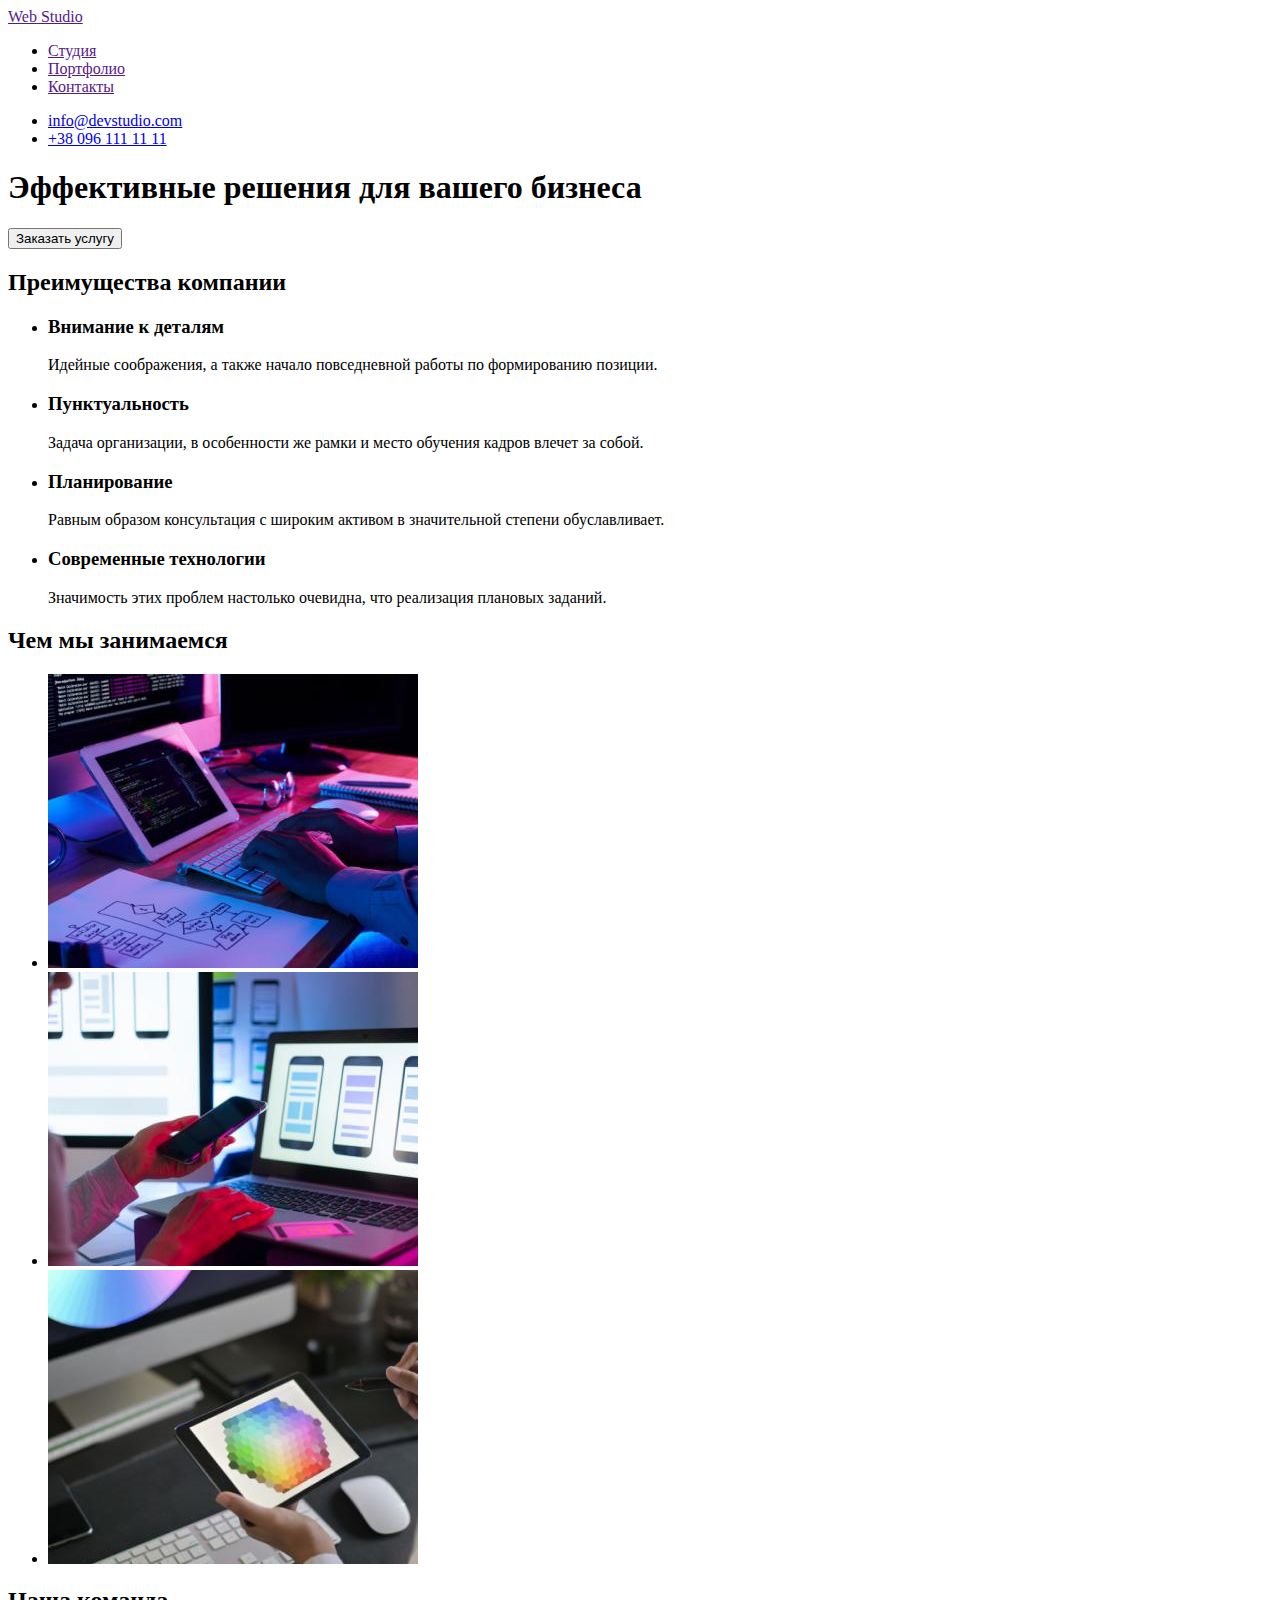
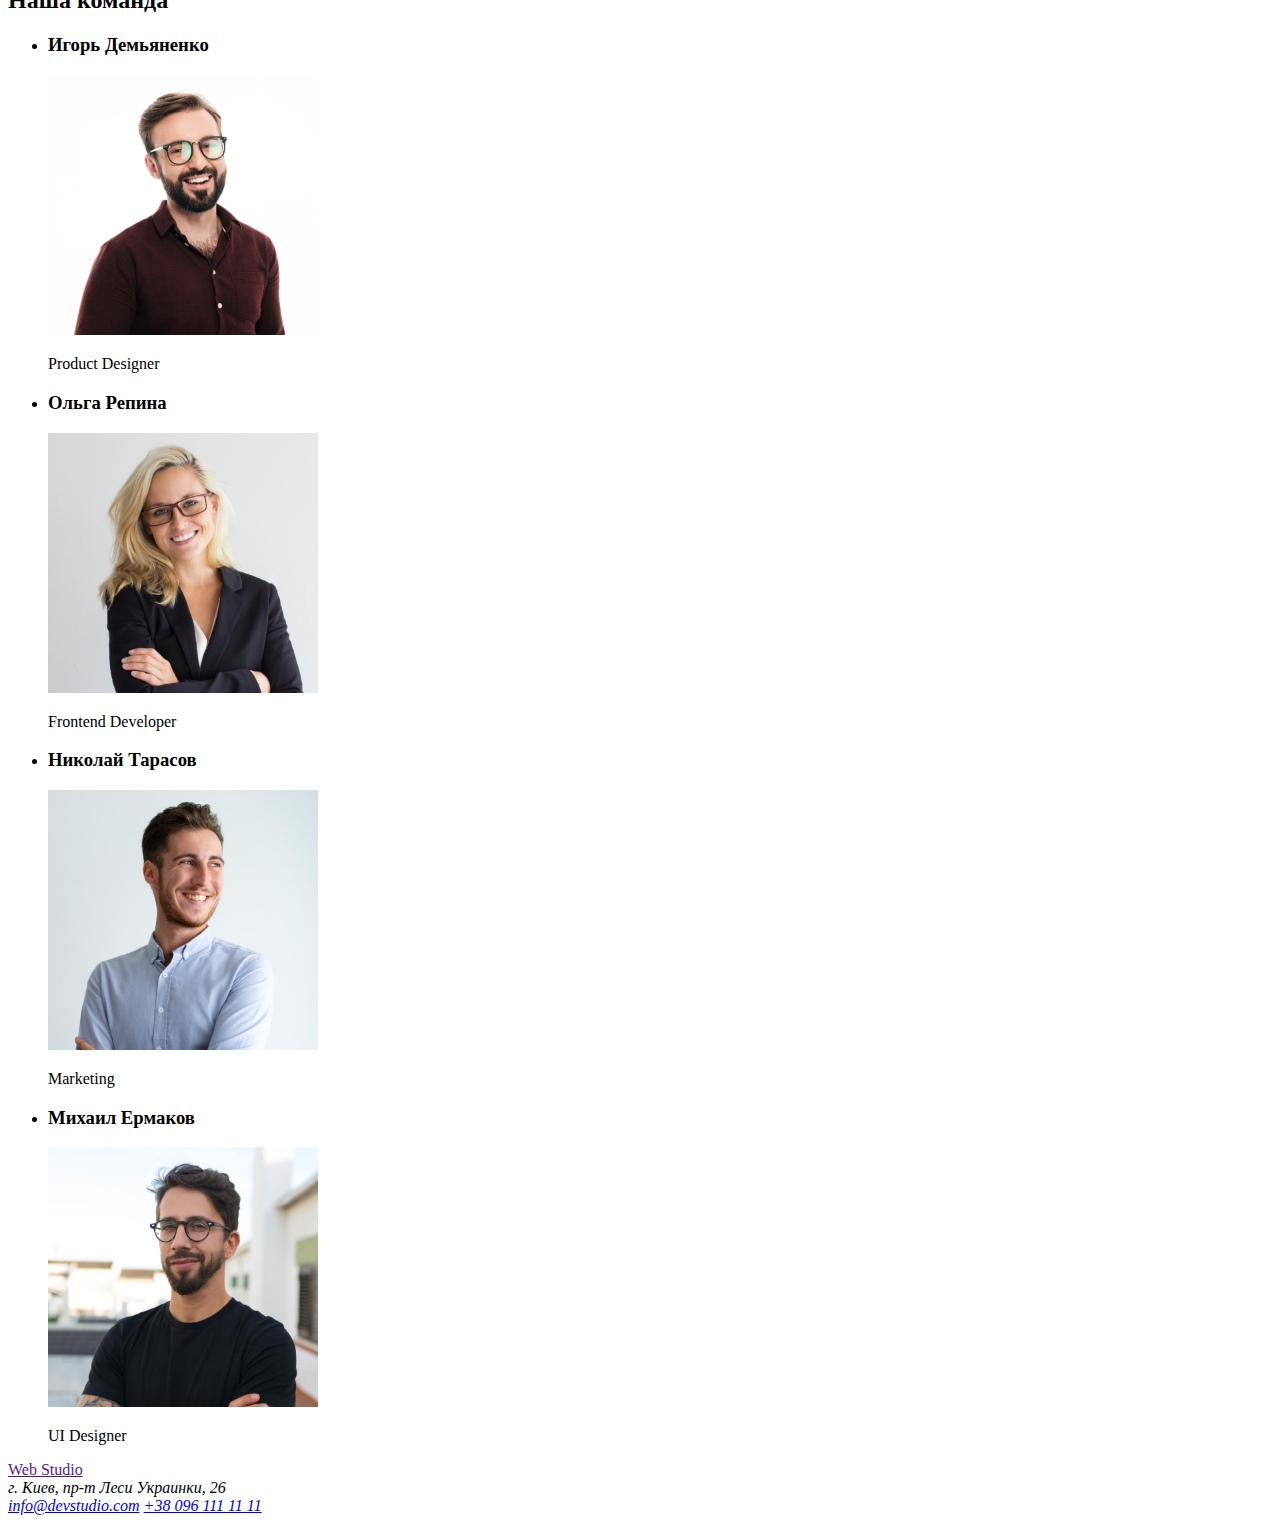
==== index.html @ 6e9f71f1 "copy files" ====
<!DOCTYPE html>
<html lang="ru">
<head>
    <meta charset="UTF-8">
    <meta http-equiv="X-UA-Compatible" content="IE=edge">
    <meta name="viewport" content="width=device-width, initial-scale=1.0">
    <title>goit-markup-hw-01</title>
    
</head>
<body>
    <header>
        <nav>
            <a href="">Web Studio</a>
            
            <ul>
                <li><a href="">Студия</a></li>
                <li><a href="">Портфолио</a></li>
                <li><a href="">Контакты</a></li>
            </ul>
            
        </nav>
        <ul>
            <li><a href="mailto:info@devstudio.com">info@devstudio.com</a></li>
            <li><a href="tel:+380961111111">+38 096 111 11 11</a></li>
        </ul>
    </header>

    <main>
        <section>
            <h1>Эффективные решения для вашего бизнеса</h1>
            <button type="button">Заказать услугу</button>
        </section>
        
        <section>
            <h2>Преимущества компании</h2>
            <ul>
                <li>
                    <h3>Внимание к деталям</h3>
                    <p>Идейные соображения, а также начало повседневной работы по формированию позиции.</p>
                </li>
                <li>
                    <h3>Пунктуальность</h3>
                    <p>Задача организации, в особенности же рамки и место обучения кадров влечет за собой.</p>
                </li>
                <li>
                    <h3>Планирование</h3>
                    <p>Равным образом консультация с широким активом в значительной степени обуславливает.</p>
                </li>
                <li>
                    <h3>Современные технологии</h3>
                    <p>Значимость этих проблем настолько очевидна, что реализация плановых заданий.</p>
                </li>
            </ul>
        </section>
        
        <section>
            <h2>Чем мы занимаемся</h2>

            <ul>
                <li>
                    <a href="">
                        <img src="./images/box1.jpg" alt="картинка1" width="370" height="294">
                    </a>
                </li>
                <li>
                    <a href="">
                        <img src="./images/box2.jpg" alt="картинка2" width="370" height="294">
                    </a>
                </li>
                <li>
                    <a href="">
                        <img src="./images/box3.jpg" alt="картинка3" width="370" height="294">
                    </a>
                </li>
            </ul>
        </section>
        
        <section>
            <h2>Наша команда</h2>
            
            <ul>
                <li>
                    <h3>Игорь Демьяненко</h3>
                    <img src="images/igor.jpg" alt="Игорь Демьяненко" width="270" height="260">
                    <p lang="en">Product Designer</p>
                </li>
                <li>
                    <h3>Ольга Репина</h3>
                    <img src="images/olga.jpg" alt="Ольга Репина" width="270" height="260">
                    <p lang="en">Frontend Developer</p>
                </li>
                <li>
                    <h3>Николай Тарасов</h3>
                    <img src="images/nik.jpg" alt="Николай Тарасов" width="270" height="260">
                    <p lang="en">Marketing</p>
                </li>
                <li>
                    <h3>Михаил Ермаков</h3>
                    <img src="images/mike.jpg" alt="Михаил Ермаков" width="270" height="260">
                    <p lang="en">UI Designer</p>
                </li>
            </ul>
        
        </section>

    </main>

    <footer>
        <a href="">Web Studio</a>
        
        <address>
            г. Киев, пр-т Леси Украинки, 26
        </address>

        <address>
            <a href="mailto:nfo@devstudio.com">info@devstudio.com</a>
            <a href="tel:+380961111111">+38 096 111 11 11</a>
        </address>
    </footer>
</body>
</html>
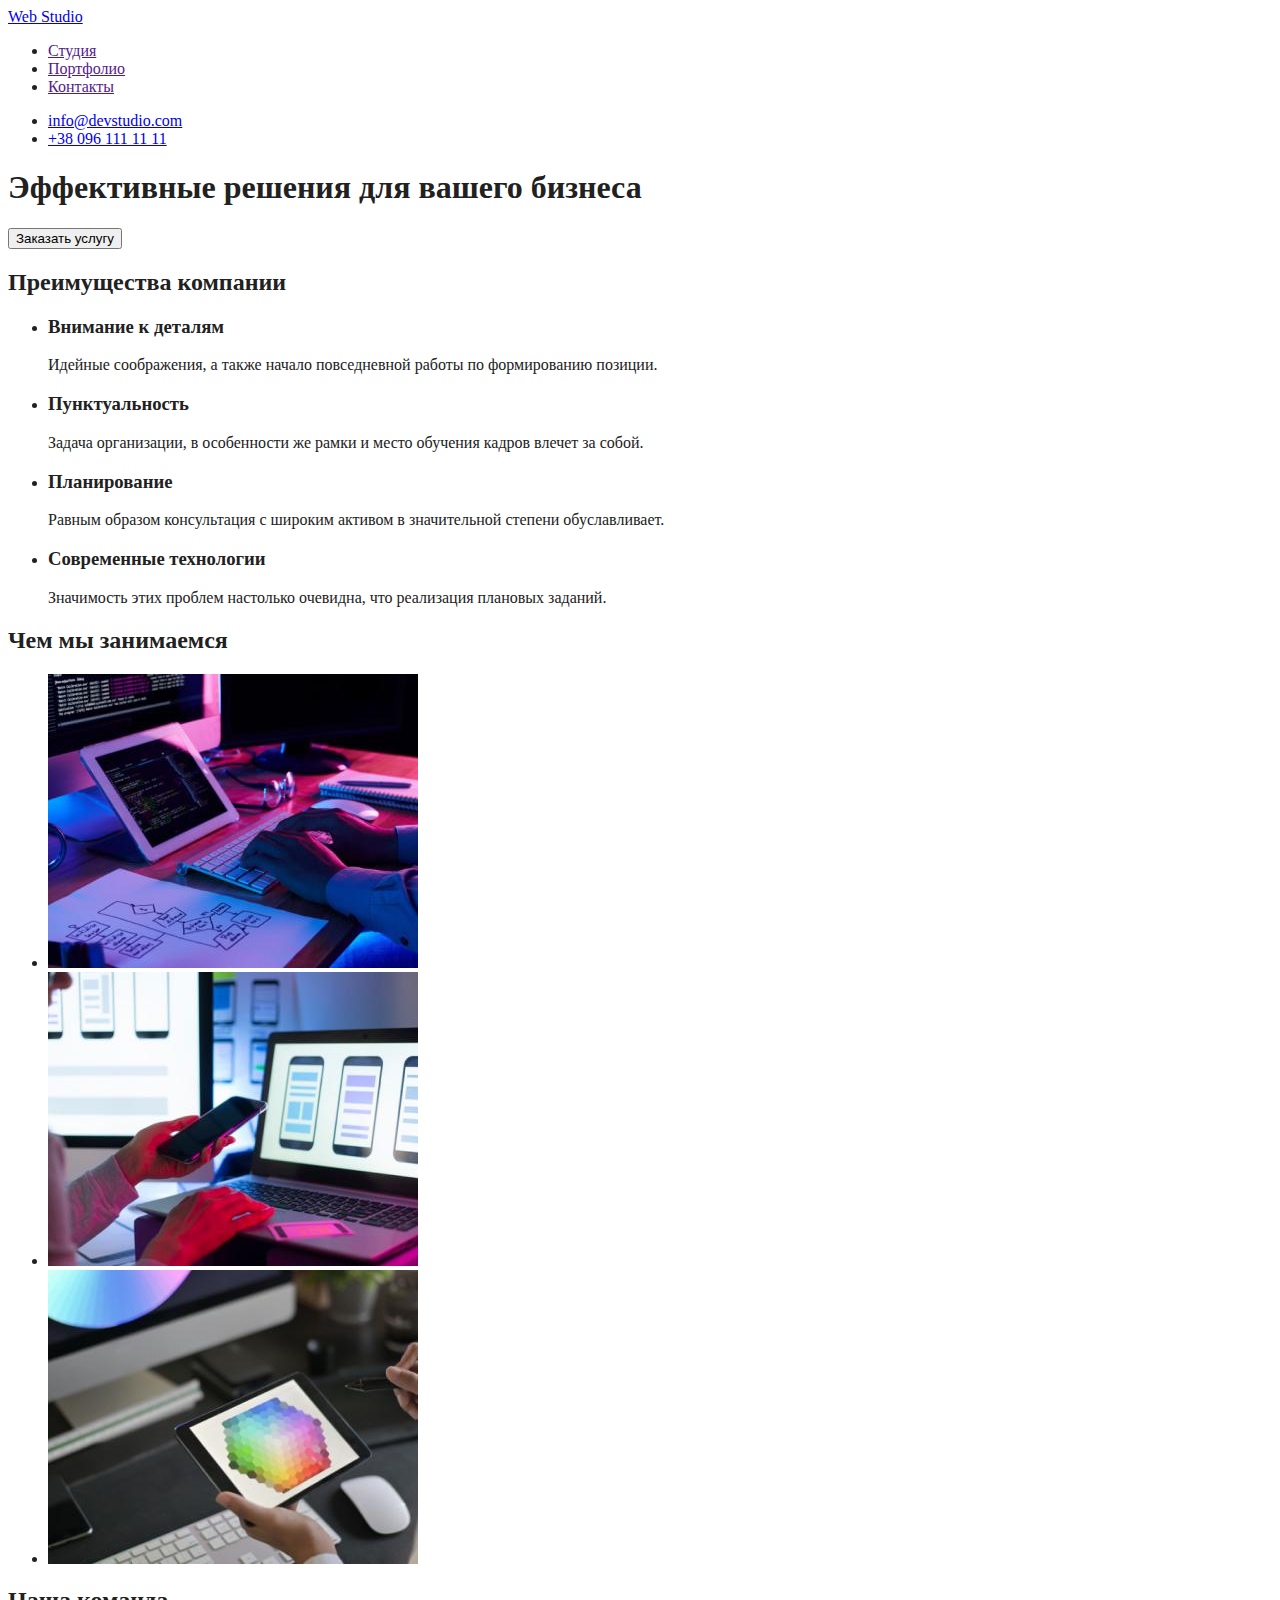
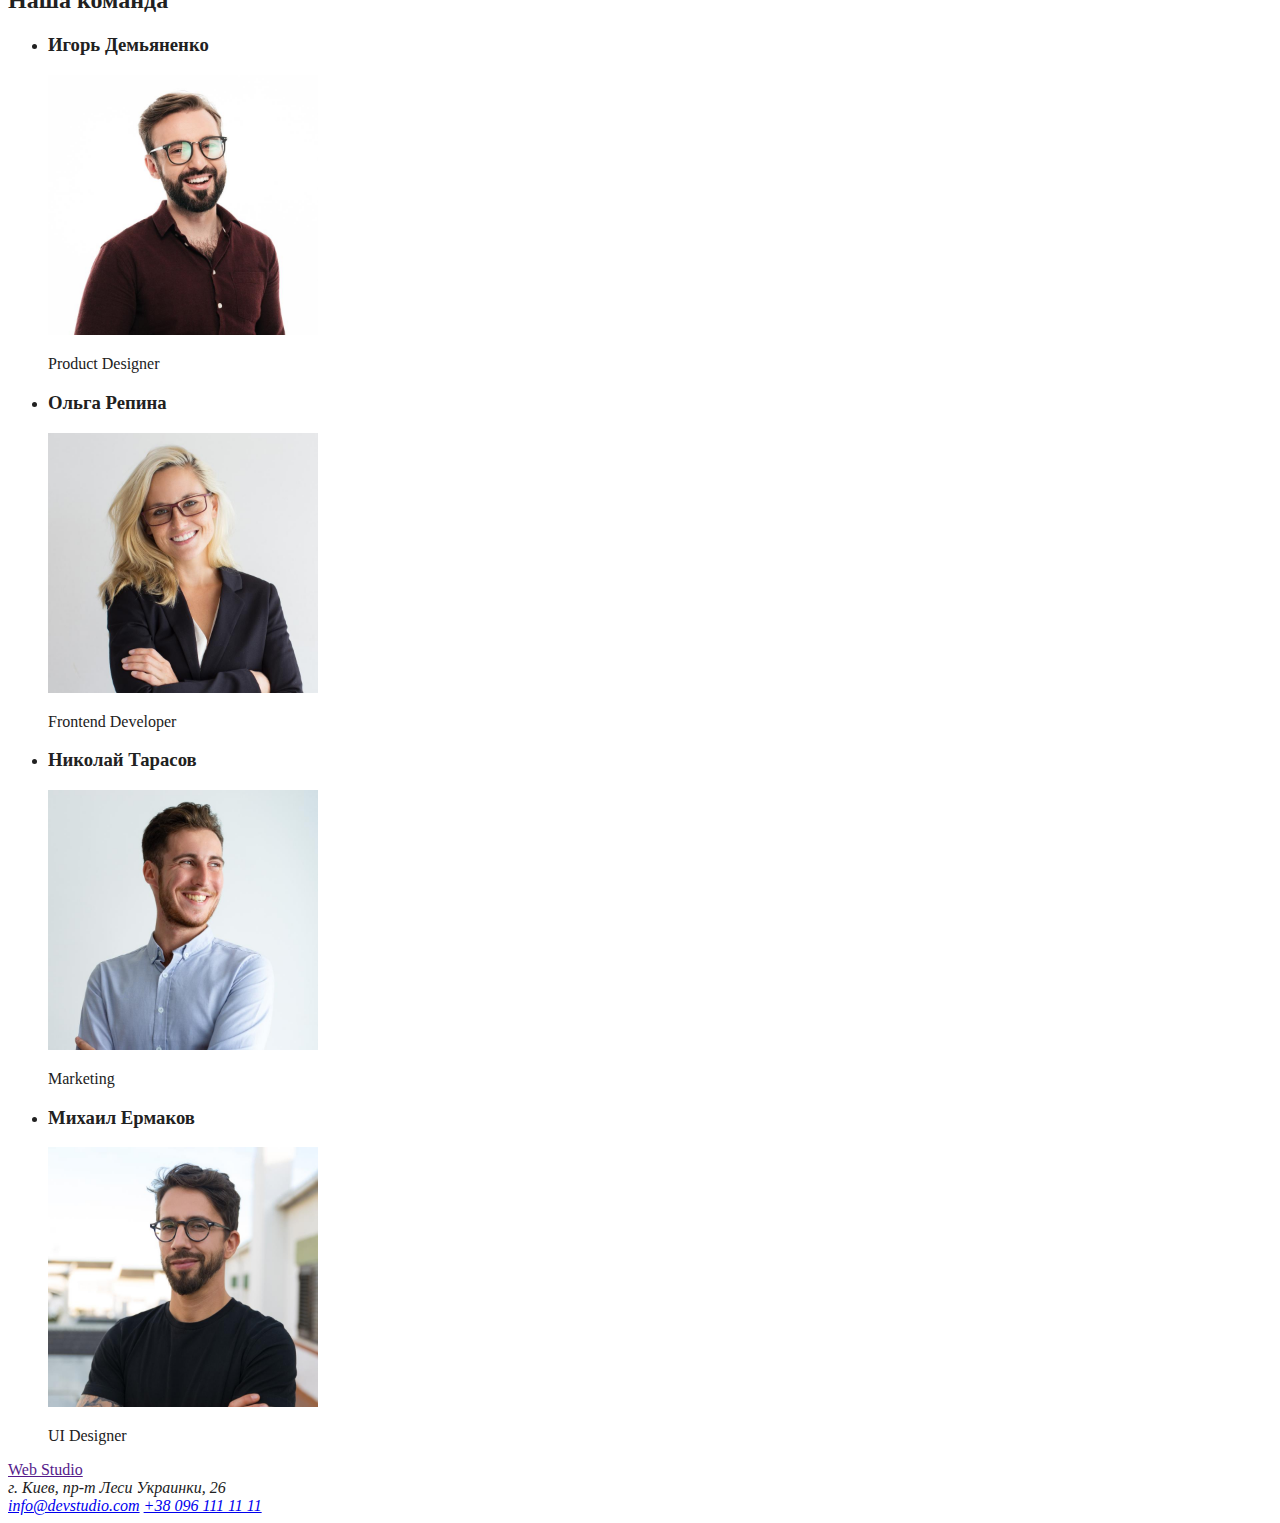
==== commit 252528b9: "1" ====
--- a/index.html
+++ b/index.html
@@ -4,22 +4,23 @@
     <meta charset="UTF-8">
     <meta http-equiv="X-UA-Compatible" content="IE=edge">
     <meta name="viewport" content="width=device-width, initial-scale=1.0">
-    <title>goit-markup-hw-01</title>
+    <title>goit-markup-hw-02</title>
+    <link rel="stylesheet" href="./styles/styles.css">
     
 </head>
 <body>
     <header>
         <nav>
-            <a href="">Web Studio</a>
+            <a href="./index.html" class="logo">Web Studio</a>
             
-            <ul>
+            <ul class="site-nav">
                 <li><a href="">Студия</a></li>
                 <li><a href="">Портфолио</a></li>
                 <li><a href="">Контакты</a></li>
             </ul>
             
         </nav>
-        <ul>
+        <ul class="site-contacts">
             <li><a href="mailto:info@devstudio.com">info@devstudio.com</a></li>
             <li><a href="tel:+380961111111">+38 096 111 11 11</a></li>
         </ul>
@@ -32,29 +33,29 @@
         </section>
         
         <section>
-            <h2>Преимущества компании</h2>
+            <h2 class="post">Преимущества компании</h2>
             <ul>
                 <li>
-                    <h3>Внимание к деталям</h3>
-                    <p>Идейные соображения, а также начало повседневной работы по формированию позиции.</p>
+                    <h3 class="post-title">Внимание к деталям</h3>
+                    <p class="post-text">Идейные соображения, а также начало повседневной работы по формированию позиции.</p>
                 </li>
                 <li>
-                    <h3>Пунктуальность</h3>
+                    <h3 class="post-title">Пунктуальность</h3>
                     <p>Задача организации, в особенности же рамки и место обучения кадров влечет за собой.</p>
                 </li>
                 <li>
-                    <h3>Планирование</h3>
+                    <h3 class="post-title">Планирование</h3>
                     <p>Равным образом консультация с широким активом в значительной степени обуславливает.</p>
                 </li>
                 <li>
-                    <h3>Современные технологии</h3>
+                    <h3 class="post-title">Современные технологии</h3>
                     <p>Значимость этих проблем настолько очевидна, что реализация плановых заданий.</p>
                 </li>
             </ul>
         </section>
         
         <section>
-            <h2>Чем мы занимаемся</h2>
+            <h2 class="post">Чем мы занимаемся</h2>
 
             <ul>
                 <li>
@@ -76,28 +77,28 @@
         </section>
         
         <section>
-            <h2>Наша команда</h2>
+            <h2 class="post">Наша команда</h2>
             
             <ul>
                 <li>
-                    <h3>Игорь Демьяненко</h3>
+                    <h3 class="post-title">Игорь Демьяненко</h3>
                     <img src="images/igor.jpg" alt="Игорь Демьяненко" width="270" height="260">
-                    <p lang="en">Product Designer</p>
+                    <p class="post-text" lang="en">Product Designer</p>
                 </li>
                 <li>
-                    <h3>Ольга Репина</h3>
+                    <h3 class="post-title">Ольга Репина</h3>
                     <img src="images/olga.jpg" alt="Ольга Репина" width="270" height="260">
-                    <p lang="en">Frontend Developer</p>
+                    <p class="post-text" lang="en">Frontend Developer</p>
                 </li>
                 <li>
-                    <h3>Николай Тарасов</h3>
+                    <h3 class="post-title">Николай Тарасов</h3>
                     <img src="images/nik.jpg" alt="Николай Тарасов" width="270" height="260">
-                    <p lang="en">Marketing</p>
+                    <p class="post-text" lang="en">Marketing</p>
                 </li>
                 <li>
-                    <h3>Михаил Ермаков</h3>
+                    <h3 class="post-title">Михаил Ермаков</h3>
                     <img src="images/mike.jpg" alt="Михаил Ермаков" width="270" height="260">
-                    <p lang="en">UI Designer</p>
+                    <p class="post-text" lang="en">UI Designer</p>
                 </li>
             </ul>
         
--- a/styles/styles.css
+++ b/styles/styles.css
@@ -0,0 +1,22 @@
+body {
+  background-color: #ffffff;
+  color: #212121;
+}
+
+.ul {
+  list-style: none;
+}
+
+/* синий цвет #2196F3 */
+
+/* основной черный цвет #212121 */
+
+/* вторичный серый цвет #757575 */
+
+/* белый цвет #FFFFFF */
+
+/* фон белый  #FFFFFF */
+
+/* белый фон вторичный #F5F4FA */
+
+/* фон черный #2F303A */
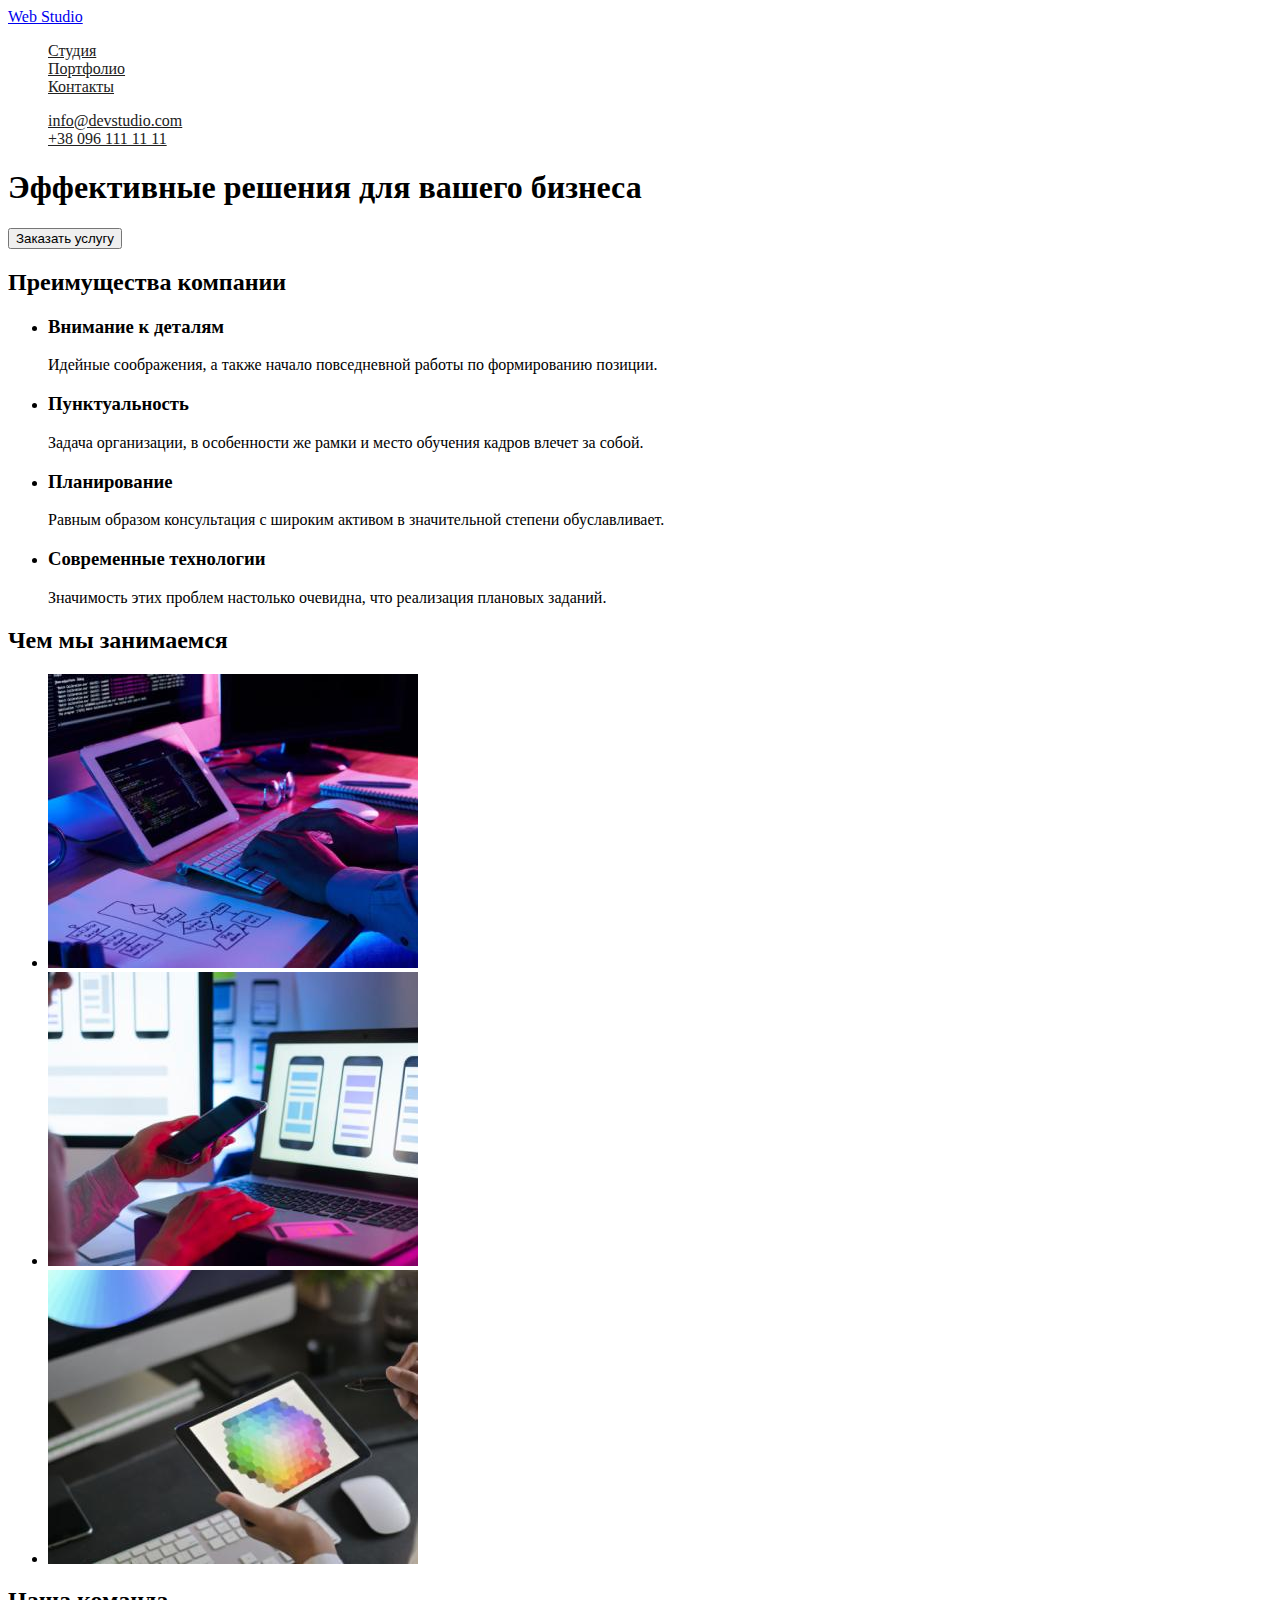
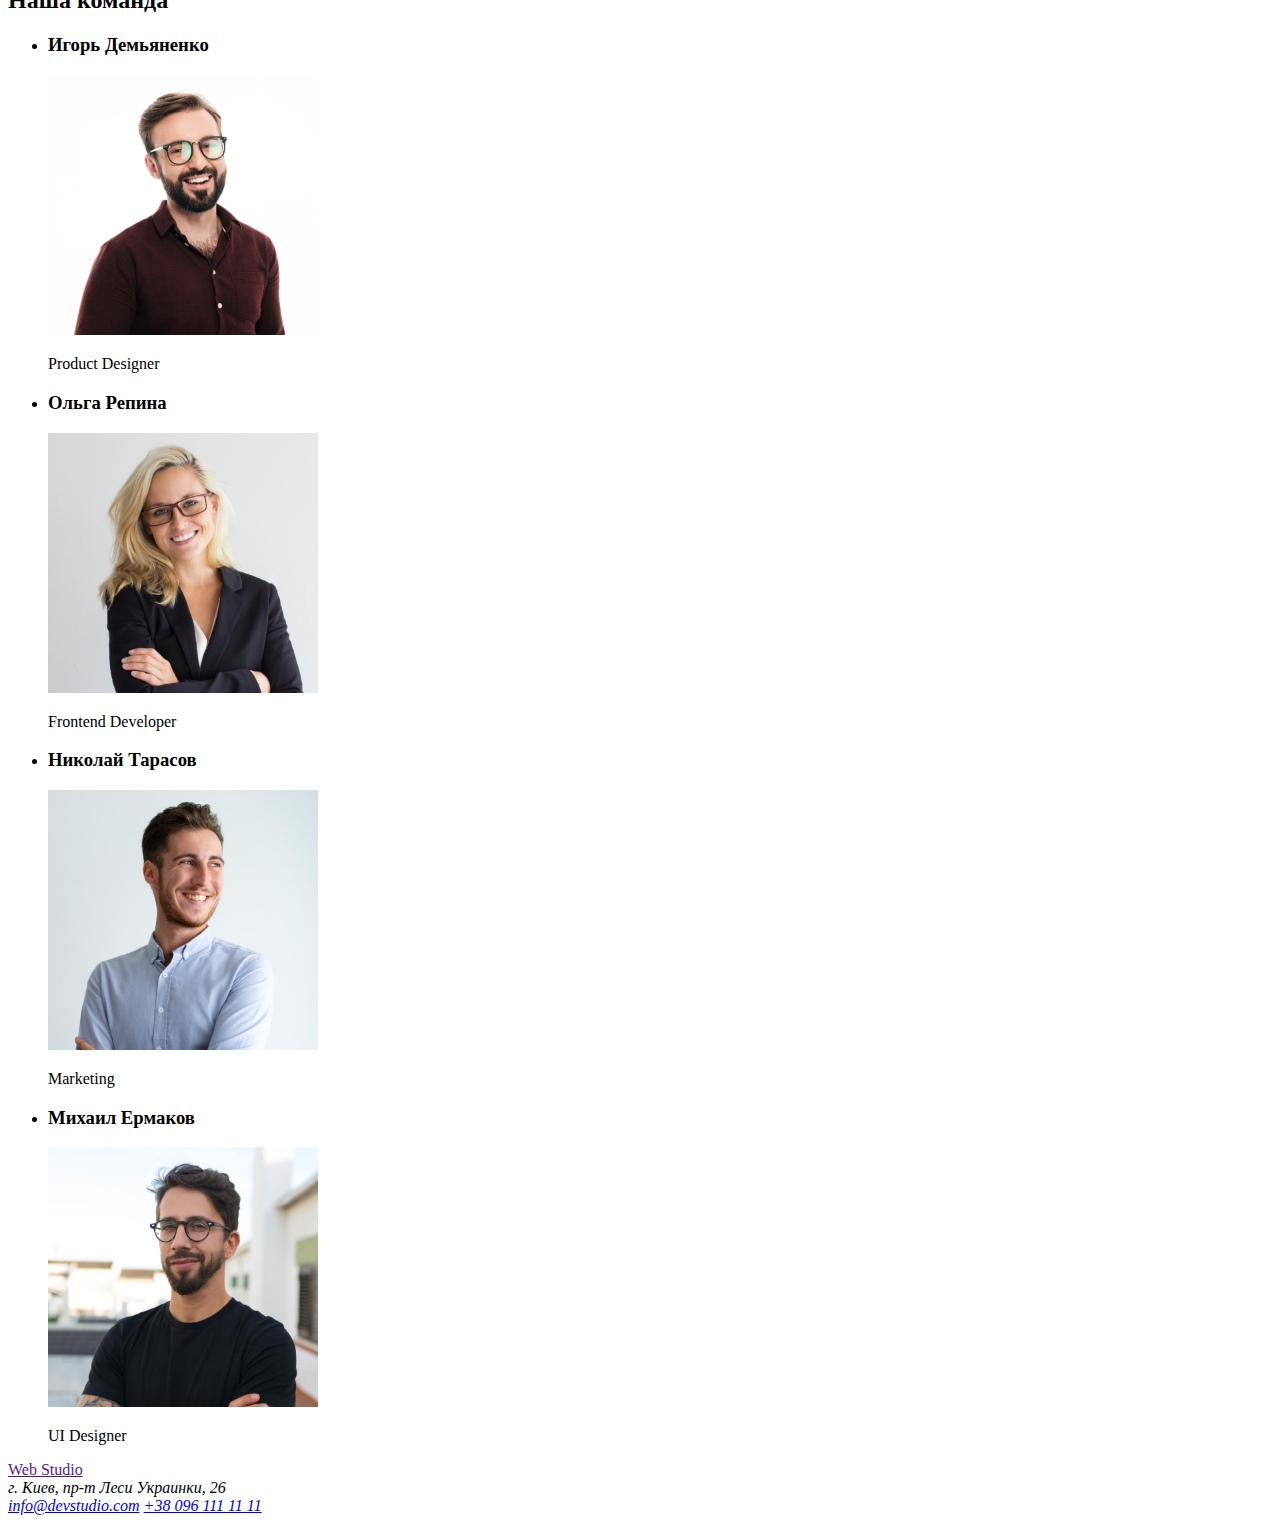
==== commit 7b6bf48f: "add classes h2" ====
--- a/index.html
+++ b/index.html
@@ -13,49 +13,49 @@
         <nav>
             <a href="./index.html" class="logo">Web Studio</a>
             
-            <ul class="site-nav">
-                <li><a href="">Студия</a></li>
-                <li><a href="">Портфолио</a></li>
-                <li><a href="">Контакты</a></li>
+            <ul class="site-nav list">
+                <li><a href="" class="link">Студия</a></li>
+                <li><a href="" class="link">Портфолио</a></li>
+                <li><a href="" class="link">Контакты</a></li>
             </ul>
             
         </nav>
-        <ul class="site-contacts">
-            <li><a href="mailto:info@devstudio.com">info@devstudio.com</a></li>
-            <li><a href="tel:+380961111111">+38 096 111 11 11</a></li>
+        <ul class="site-contacts list">
+            <li><a href="mailto:info@devstudio.com" class="link">info@devstudio.com</a></li>
+            <li><a href="tel:+380961111111" class="link">+38 096 111 11 11</a></li>
         </ul>
     </header>
 
     <main>
-        <section>
-            <h1>Эффективные решения для вашего бизнеса</h1>
+        <section class="hero">
+            <h1 class="hero-title">Эффективные решения для вашего бизнеса</h1>
             <button type="button">Заказать услугу</button>
         </section>
         
-        <section>
-            <h2 class="post">Преимущества компании</h2>
+        <section class="section">
+            <h2 class="section-post">Преимущества компании</h2>
             <ul>
                 <li>
-                    <h3 class="post-title">Внимание к деталям</h3>
-                    <p class="post-text">Идейные соображения, а также начало повседневной работы по формированию позиции.</p>
+                    <h3 class="section-title">Внимание к деталям</h3>
+                    <p class="section-text">Идейные соображения, а также начало повседневной работы по формированию позиции.</p>
                 </li>
                 <li>
-                    <h3 class="post-title">Пунктуальность</h3>
-                    <p>Задача организации, в особенности же рамки и место обучения кадров влечет за собой.</p>
+                    <h3 class="section-title">Пунктуальность</h3>
+                    <p class="section-text">Задача организации, в особенности же рамки и место обучения кадров влечет за собой.</p>
                 </li>
                 <li>
-                    <h3 class="post-title">Планирование</h3>
-                    <p>Равным образом консультация с широким активом в значительной степени обуславливает.</p>
+                    <h3 class="section-title">Планирование</h3>
+                    <p class="section-text">Равным образом консультация с широким активом в значительной степени обуславливает.</p>
                 </li>
                 <li>
-                    <h3 class="post-title">Современные технологии</h3>
-                    <p>Значимость этих проблем настолько очевидна, что реализация плановых заданий.</p>
+                    <h3 class="section-title">Современные технологии</h3>
+                    <p class="section-text">Значимость этих проблем настолько очевидна, что реализация плановых заданий.</p>
                 </li>
             </ul>
         </section>
         
         <section>
-            <h2 class="post">Чем мы занимаемся</h2>
+            <h2 class="section-post">Чем мы занимаемся</h2>
 
             <ul>
                 <li>
@@ -77,28 +77,28 @@
         </section>
         
         <section>
-            <h2 class="post">Наша команда</h2>
+            <h2 class="section-post">Наша команда</h2>
             
             <ul>
                 <li>
-                    <h3 class="post-title">Игорь Демьяненко</h3>
+                    <h3 class="team-title">Игорь Демьяненко</h3>
                     <img src="images/igor.jpg" alt="Игорь Демьяненко" width="270" height="260">
-                    <p class="post-text" lang="en">Product Designer</p>
+                    <p class="team-text" lang="en">Product Designer</p>
                 </li>
                 <li>
-                    <h3 class="post-title">Ольга Репина</h3>
+                    <h3 class="team-title">Ольга Репина</h3>
                     <img src="images/olga.jpg" alt="Ольга Репина" width="270" height="260">
-                    <p class="post-text" lang="en">Frontend Developer</p>
+                    <p class="team-text" lang="en">Frontend Developer</p>
                 </li>
                 <li>
-                    <h3 class="post-title">Николай Тарасов</h3>
+                    <h3 class="team-title">Николай Тарасов</h3>
                     <img src="images/nik.jpg" alt="Николай Тарасов" width="270" height="260">
-                    <p class="post-text" lang="en">Marketing</p>
+                    <p class="team-text" lang="en">Marketing</p>
                 </li>
                 <li>
-                    <h3 class="post-title">Михаил Ермаков</h3>
+                    <h3 class="team-title">Михаил Ермаков</h3>
                     <img src="images/mike.jpg" alt="Михаил Ермаков" width="270" height="260">
-                    <p class="post-text" lang="en">UI Designer</p>
+                    <p class="team-text" lang="en">UI Designer</p>
                 </li>
             </ul>
         
--- a/styles/styles.css
+++ b/styles/styles.css
@@ -1,11 +1,38 @@
-body {
-  background-color: #ffffff;
+
+
+.list {
+  list-style: none;
+}
+
+.logo:hover {
+  color: #2196f3;
+}
+
+/* site nav */
+.site-nav .link {
   color: #212121;
 }
 
-.ul {
-  list-style: none;
+.site-nav .link:hover,
+.site-nav .link:focus {
+  color: #2196f3;
 }
+
+/* site contacts */
+.site-contacts .link {
+  color: #212121;
+
+.site-contacts:hover {
+  color: #2196f3;
+}
+
+/* секции */
+
+.section-post {
+  color: #E5E5E5;
+}
+
+
 
 /* синий цвет #2196F3 */
 
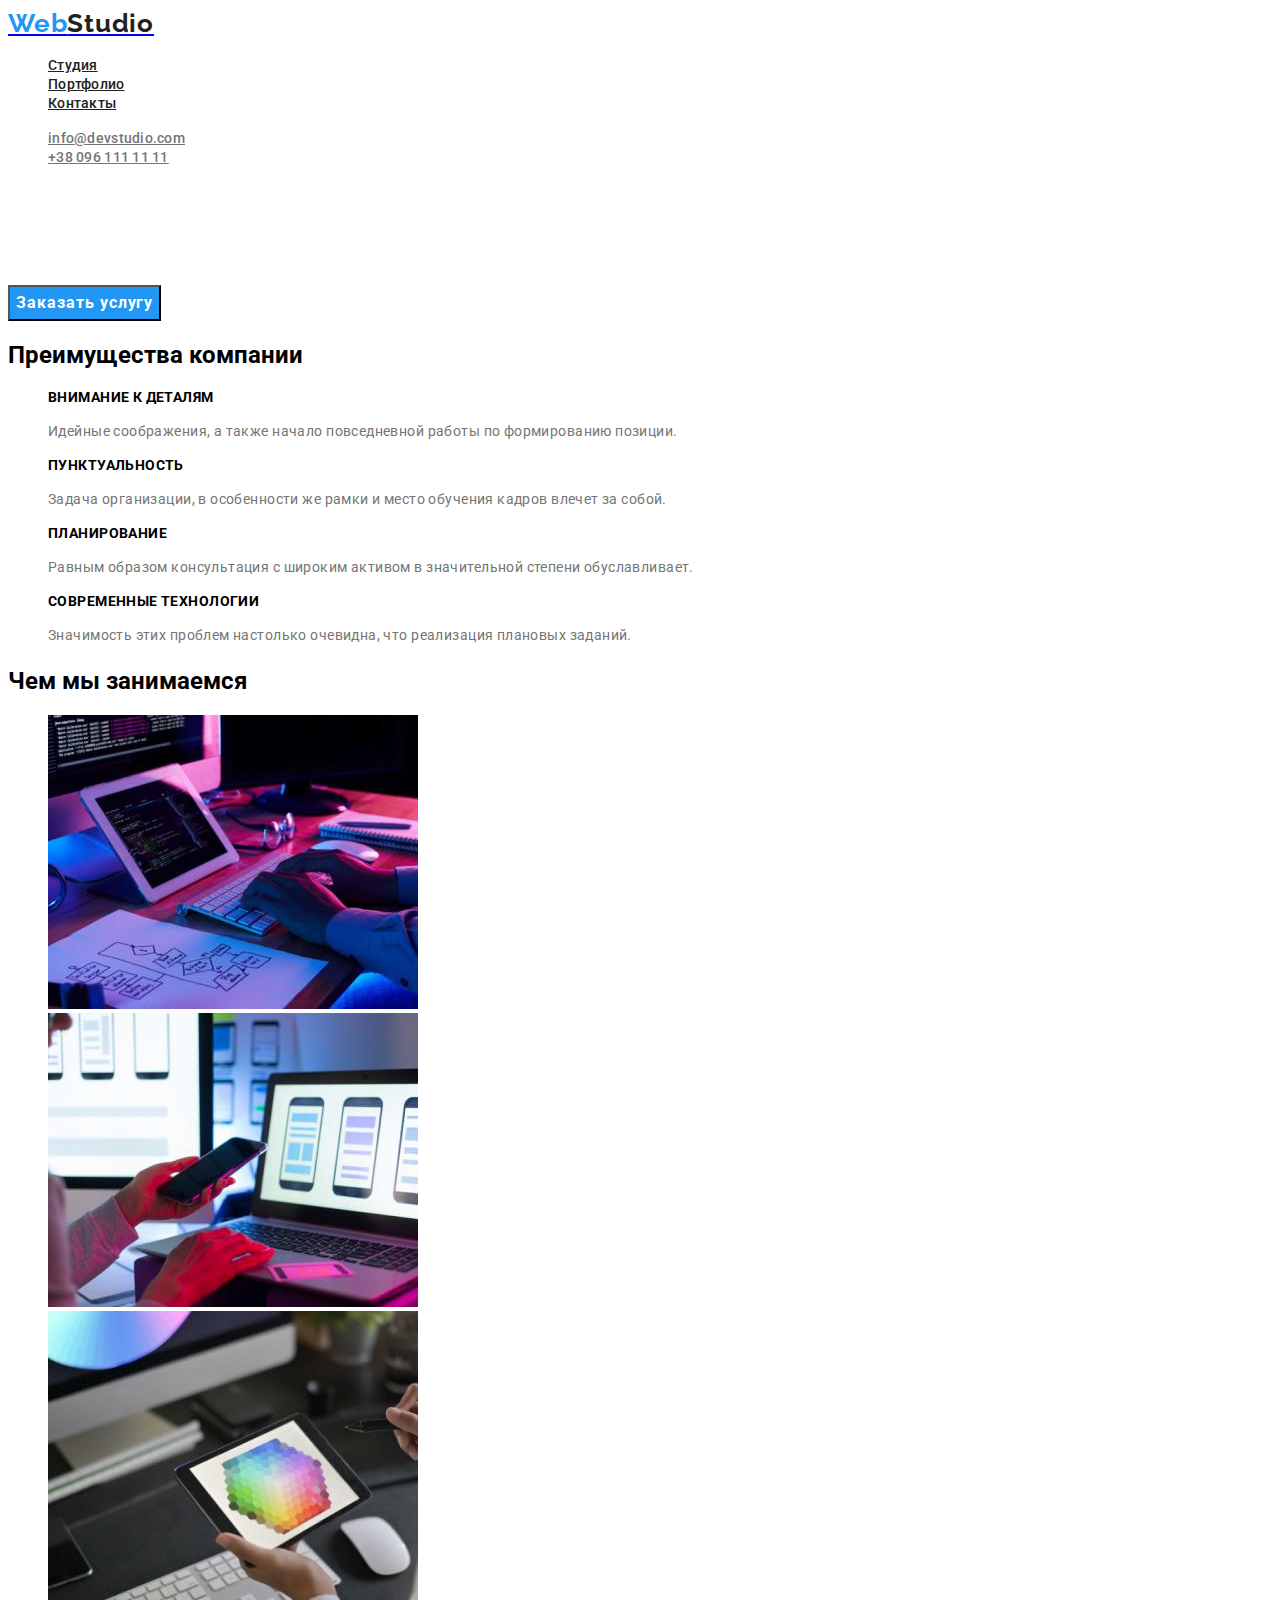
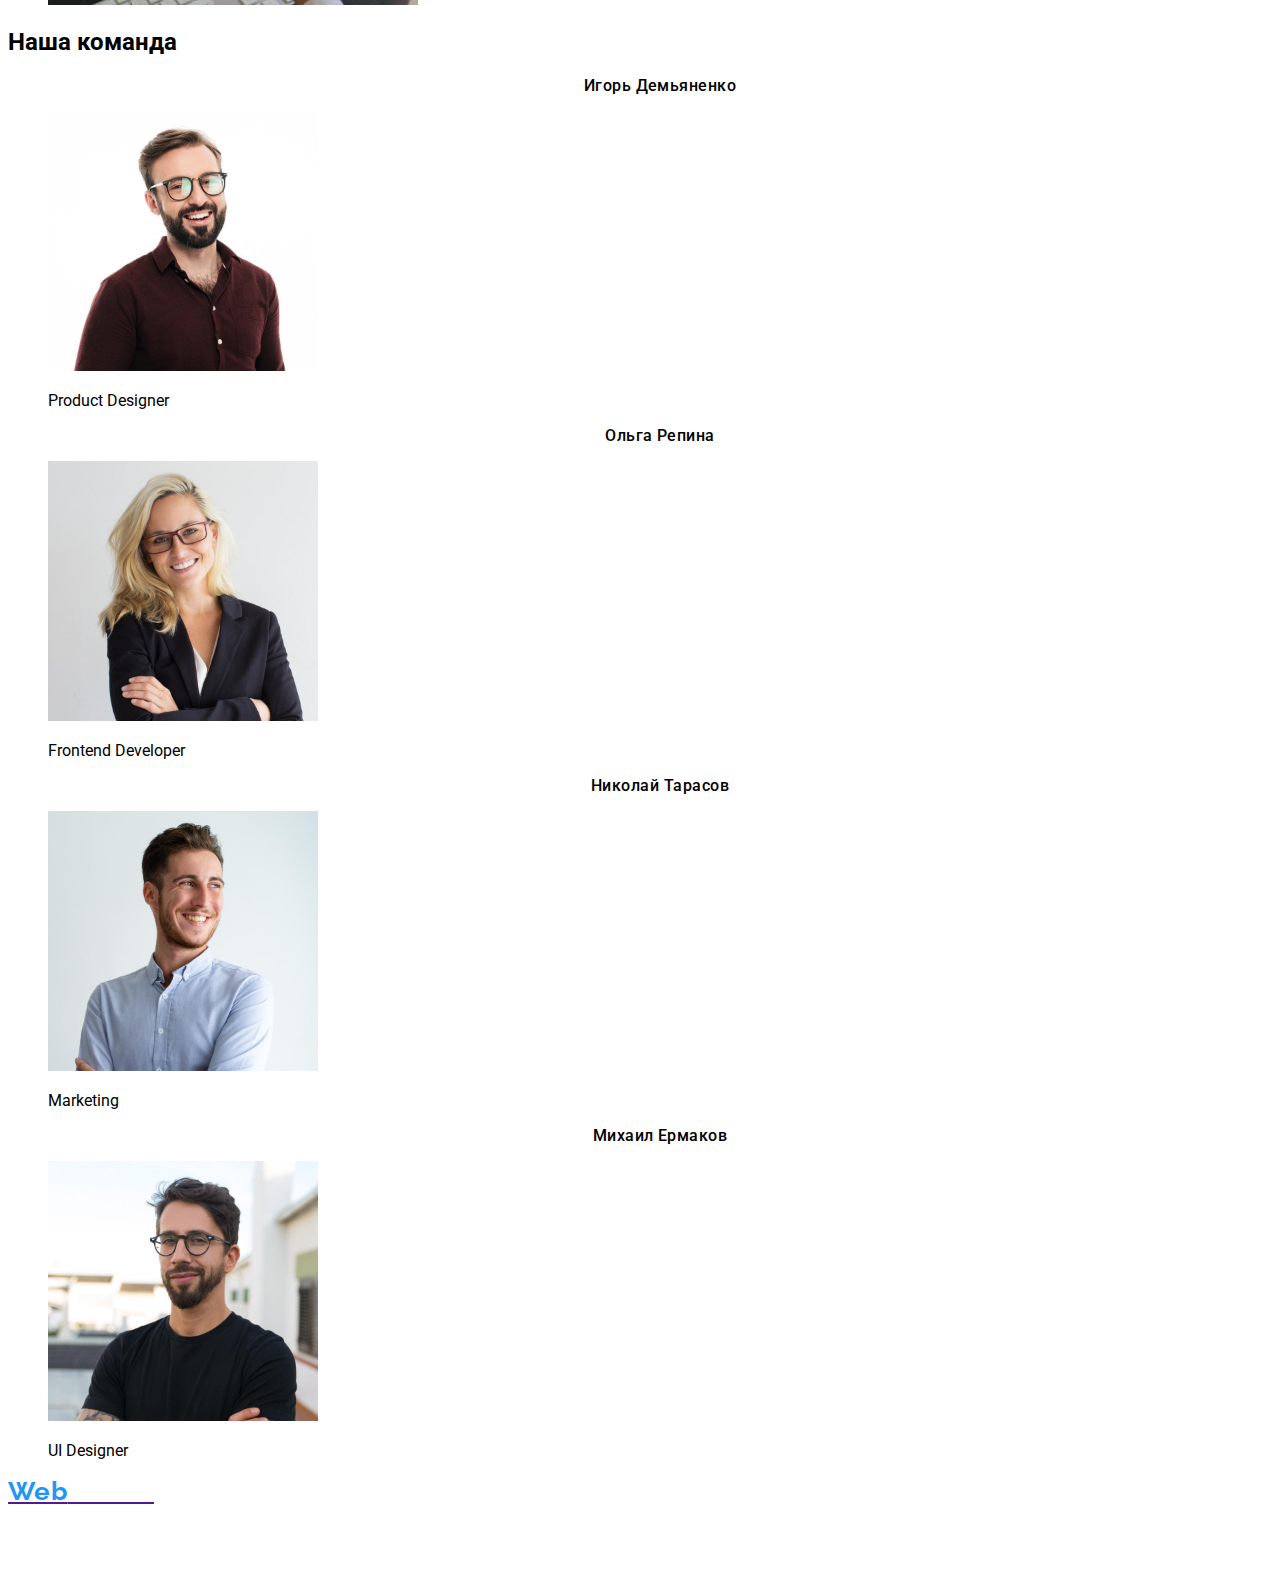
==== commit ac760929: "css 1 and 2 pages" ====
--- a/index.html
+++ b/index.html
@@ -5,51 +5,56 @@
     <meta http-equiv="X-UA-Compatible" content="IE=edge">
     <meta name="viewport" content="width=device-width, initial-scale=1.0">
     <title>goit-markup-hw-02</title>
+    <link rel="preconnect" href="https://fonts.googleapis.com">
+    <link rel="preconnect" href="https://fonts.gstatic.com" crossorigin>
+    <link href="https://fonts.googleapis.com/css2?family=Raleway:wght@700&family=Roboto:wght@400;500;700;900&display=swap"
+        rel="stylesheet">
     <link rel="stylesheet" href="./styles/styles.css">
+    
     
 </head>
 <body>
     <header>
         <nav>
-            <a href="./index.html" class="logo">Web Studio</a>
+            <a href="./index.html" class="logo header"><span class="web">Web</span><span class="studio-black">Studio</span></a>
             
             <ul class="site-nav list">
-                <li><a href="" class="link">Студия</a></li>
-                <li><a href="" class="link">Портфолио</a></li>
+                <li><a href="./index.html" class="link current">Студия</a></li>
+                <li><a href="./portfolio.html" class="link">Портфолио</a></li>
                 <li><a href="" class="link">Контакты</a></li>
             </ul>
             
         </nav>
         <ul class="site-contacts list">
-            <li><a href="mailto:info@devstudio.com" class="link">info@devstudio.com</a></li>
-            <li><a href="tel:+380961111111" class="link">+38 096 111 11 11</a></li>
+            <li><a href="mailto:info@devstudio.com" class="link-header">info@devstudio.com</a></li>
+            <li><a href="tel:+380961111111" class="link-header">+38 096 111 11 11</a></li>
         </ul>
     </header>
 
     <main>
         <section class="hero">
             <h1 class="hero-title">Эффективные решения для вашего бизнеса</h1>
-            <button type="button">Заказать услугу</button>
+            <button type="button" class="button primary">Заказать услугу</button>
         </section>
         
         <section class="section">
-            <h2 class="section-post">Преимущества компании</h2>
-            <ul>
+            <h2 class="section-title">Преимущества компании</h2>
+            <ul class="features list">
                 <li>
-                    <h3 class="section-title">Внимание к деталям</h3>
-                    <p class="section-text">Идейные соображения, а также начало повседневной работы по формированию позиции.</p>
+                    <h3 class="title">Внимание к деталям</h3>
+                    <p class="text">Идейные соображения, а также начало повседневной работы по формированию позиции.</p>
                 </li>
                 <li>
-                    <h3 class="section-title">Пунктуальность</h3>
-                    <p class="section-text">Задача организации, в особенности же рамки и место обучения кадров влечет за собой.</p>
+                    <h3 class="title">Пунктуальность</h3>
+                    <p class="text">Задача организации, в особенности же рамки и место обучения кадров влечет за собой.</p>
                 </li>
                 <li>
-                    <h3 class="section-title">Планирование</h3>
-                    <p class="section-text">Равным образом консультация с широким активом в значительной степени обуславливает.</p>
+                    <h3 class="title">Планирование</h3>
+                    <p class="text">Равным образом консультация с широким активом в значительной степени обуславливает.</p>
                 </li>
                 <li>
-                    <h3 class="section-title">Современные технологии</h3>
-                    <p class="section-text">Значимость этих проблем настолько очевидна, что реализация плановых заданий.</p>
+                    <h3 class="title">Современные технологии</h3>
+                    <p class="text">Значимость этих проблем настолько очевидна, что реализация плановых заданий.</p>
                 </li>
             </ul>
         </section>
@@ -57,7 +62,7 @@
         <section>
             <h2 class="section-post">Чем мы занимаемся</h2>
 
-            <ul>
+            <ul class="cards list">
                 <li>
                     <a href="">
                         <img src="./images/box1.jpg" alt="картинка1" width="370" height="294">
@@ -79,26 +84,26 @@
         <section>
             <h2 class="section-post">Наша команда</h2>
             
-            <ul>
+            <ul class="team list">
                 <li>
                     <h3 class="team-title">Игорь Демьяненко</h3>
                     <img src="images/igor.jpg" alt="Игорь Демьяненко" width="270" height="260">
-                    <p class="team-text" lang="en">Product Designer</p>
+                    <p class="text" lang="en">Product Designer</p>
                 </li>
                 <li>
                     <h3 class="team-title">Ольга Репина</h3>
                     <img src="images/olga.jpg" alt="Ольга Репина" width="270" height="260">
-                    <p class="team-text" lang="en">Frontend Developer</p>
+                    <p class="text" lang="en">Frontend Developer</p>
                 </li>
                 <li>
                     <h3 class="team-title">Николай Тарасов</h3>
                     <img src="images/nik.jpg" alt="Николай Тарасов" width="270" height="260">
-                    <p class="team-text" lang="en">Marketing</p>
+                    <p class="text" lang="en">Marketing</p>
                 </li>
                 <li>
                     <h3 class="team-title">Михаил Ермаков</h3>
                     <img src="images/mike.jpg" alt="Михаил Ермаков" width="270" height="260">
-                    <p class="team-text" lang="en">UI Designer</p>
+                    <p class="text" lang="en">UI Designer</p>
                 </li>
             </ul>
         
@@ -107,15 +112,15 @@
     </main>
 
     <footer>
-        <a href="">Web Studio</a>
+        <a href="" class="logo footer"><span class="web">Web</span><span class="studio-white">Studio</span></a>
         
         <address>
-            г. Киев, пр-т Леси Украинки, 26
+            <p class="city">г. Киев, пр-т Леси Украинки, 26</p>
         </address>
 
         <address>
-            <a href="mailto:nfo@devstudio.com">info@devstudio.com</a>
-            <a href="tel:+380961111111">+38 096 111 11 11</a>
+            <a href="mailto:nfo@devstudio.com" class="footer-link">info@devstudio.com</a>
+            <a href="tel:+380961111111" class="footer-link">+38 096 111 11 11</a>
         </address>
     </footer>
 </body>
--- a/styles/styles.css
+++ b/styles/styles.css
@@ -1,49 +1,214 @@
-
+:root {
+  --primary-text-color: #212121;
+  --accent-color: #2196f3;
+  --secondary-text-color: #757575;
+  --white-text-color: #ffffff;
+  --background-color: #ffffff;
+}
+
+body {
+  font-family: "Roboto", sans-serif;
+}
 
 .list {
   list-style: none;
 }
 
-.logo:hover {
-  color: #2196f3;
+/* лого */
+
+.logo {
+  font-family: "Raleway", sans-serif;
+  font-style: normal;
+  font-weight: bold;
+  font-size: 26px;
+  line-height: 31px;
+  letter-spacing: 0.03em;
+}
+
+.web {
+  color: var(--accent-color);
+}
+
+.studio-black {
+  color: var(--primary-text-color);
 }
 
 /* site nav */
 .site-nav .link {
+  font-family: Roboto;
+  font-style: normal;
+  font-weight: 500;
+  font-size: 14px;
+  line-height: 16px;
+  letter-spacing: 0.02em;
   color: #212121;
 }
 
 .site-nav .link:hover,
 .site-nav .link:focus {
+  color: var(--accent-color);
+}
+
+.site-nav .link.current {
+  color: var(--primary-text-color);
+}
+
+/* site contacts */
+.site-contacts .link-header {
+  font-family: Roboto;
+  font-style: normal;
+  font-weight: 500;
+  font-size: 14px;
+  line-height: 16px;
+  letter-spacing: 0.02em;
+  color: #757575;
+}
+
+.site-contacts .link-header:hover {
   color: #2196f3;
 }
 
-/* site contacts */
-.site-contacts .link {
-  color: #212121;
-
-.site-contacts:hover {
-  color: #2196f3;
-}
-
-/* секции */
-
-.section-post {
-  color: #E5E5E5;
-}
-
-
-
-/* синий цвет #2196F3 */
-
-/* основной черный цвет #212121 */
-
-/* вторичный серый цвет #757575 */
-
-/* белый цвет #FFFFFF */
-
-/* фон белый  #FFFFFF */
-
-/* белый фон вторичный #F5F4FA */
-
-/* фон черный #2F303A */
+/* Hero */
+
+.hero-title {
+  font-family: Roboto;
+  font-style: normal;
+  font-weight: 900;
+  font-size: 44px;
+  line-height: 60px;
+  text-align: center;
+  letter-spacing: 0.06em;
+  text-transform: uppercase;
+  color: var(--white-text-color);
+}
+
+/* button */
+.button {
+  font-family: Roboto;
+  font-style: normal;
+  font-weight: bold;
+  font-size: 16px;
+  line-height: 30px;
+  display: flex;
+  align-items: center;
+  text-align: center;
+  letter-spacing: 0.06em;
+}
+
+.button.primary {
+  color: var(--white-text-color);
+  background-color: var(--accent-color);
+}
+
+.button.secondary {
+  background-color: #f5f4fa;
+  color: var(--primary-text-color);
+}
+
+/* features */
+.features .title {
+  font-family: Roboto;
+  font-style: normal;
+  font-weight: bold;
+  font-size: 14px;
+  line-height: 16px;
+  letter-spacing: 0.03em;
+  text-transform: uppercase;
+}
+
+.features .text {
+  font-family: Roboto;
+  font-style: normal;
+  font-weight: normal;
+  font-size: 14px;
+  line-height: 24px;
+  letter-spacing: 0.03em;
+  color: var(--secondary-text-color);
+}
+
+/* cards works */
+
+/* team */
+.team-title {
+  font-family: Roboto;
+  font-style: normal;
+  font-weight: 500;
+  font-size: 16px;
+  line-height: 19px;
+  text-align: center;
+  letter-spacing: 0.03em;
+}
+
+.team-title .text {
+  font-family: Roboto;
+  font-style: normal;
+  font-weight: normal;
+  font-size: 16px;
+  line-height: 19px;
+  text-align: center;
+  letter-spacing: 0.03em;
+  color: var(--secondary-text-color);
+}
+
+/* footer */
+
+.studio-white {
+  color: var(--white-text-color);
+}
+
+.city {
+  font-family: Roboto;
+  font-style: normal;
+  font-weight: normal;
+  font-size: 14px;
+  line-height: 24px;
+  letter-spacing: 0.03em;
+  color: var(--white-text-color);
+}
+
+.footer-link {
+  font-family: Roboto;
+  font-style: normal;
+  font-weight: normal;
+  font-size: 14px;
+  line-height: 24px;
+  letter-spacing: 0.03em;
+  color: rgba(255, 255, 255, 0.6);
+}
+
+/* filter */
+.button.secondary:hover,
+.button.secondary:focus {
+  color: var(--white-text-color);
+  background-color: #2196f3;
+}
+
+.button.secondary {
+  font-family: Roboto;
+  font-style: normal;
+  font-weight: 500;
+  font-size: 16px;
+  line-height: 26px;
+  text-align: center;
+  letter-spacing: 0.03em;
+}
+
+/* works */
+.work-item {
+  font-family: Roboto;
+  font-style: normal;
+  font-weight: bold;
+  font-size: 18px;
+  line-height: 36px;
+  letter-spacing: 0.06em;
+}
+
+.work-item .text {
+  font-family: Roboto;
+  font-style: normal;
+  font-weight: normal;
+  font-size: 16px;
+  line-height: 30px;
+  letter-spacing: 0.03em;
+  color: var(--secondary-text-color);
+}
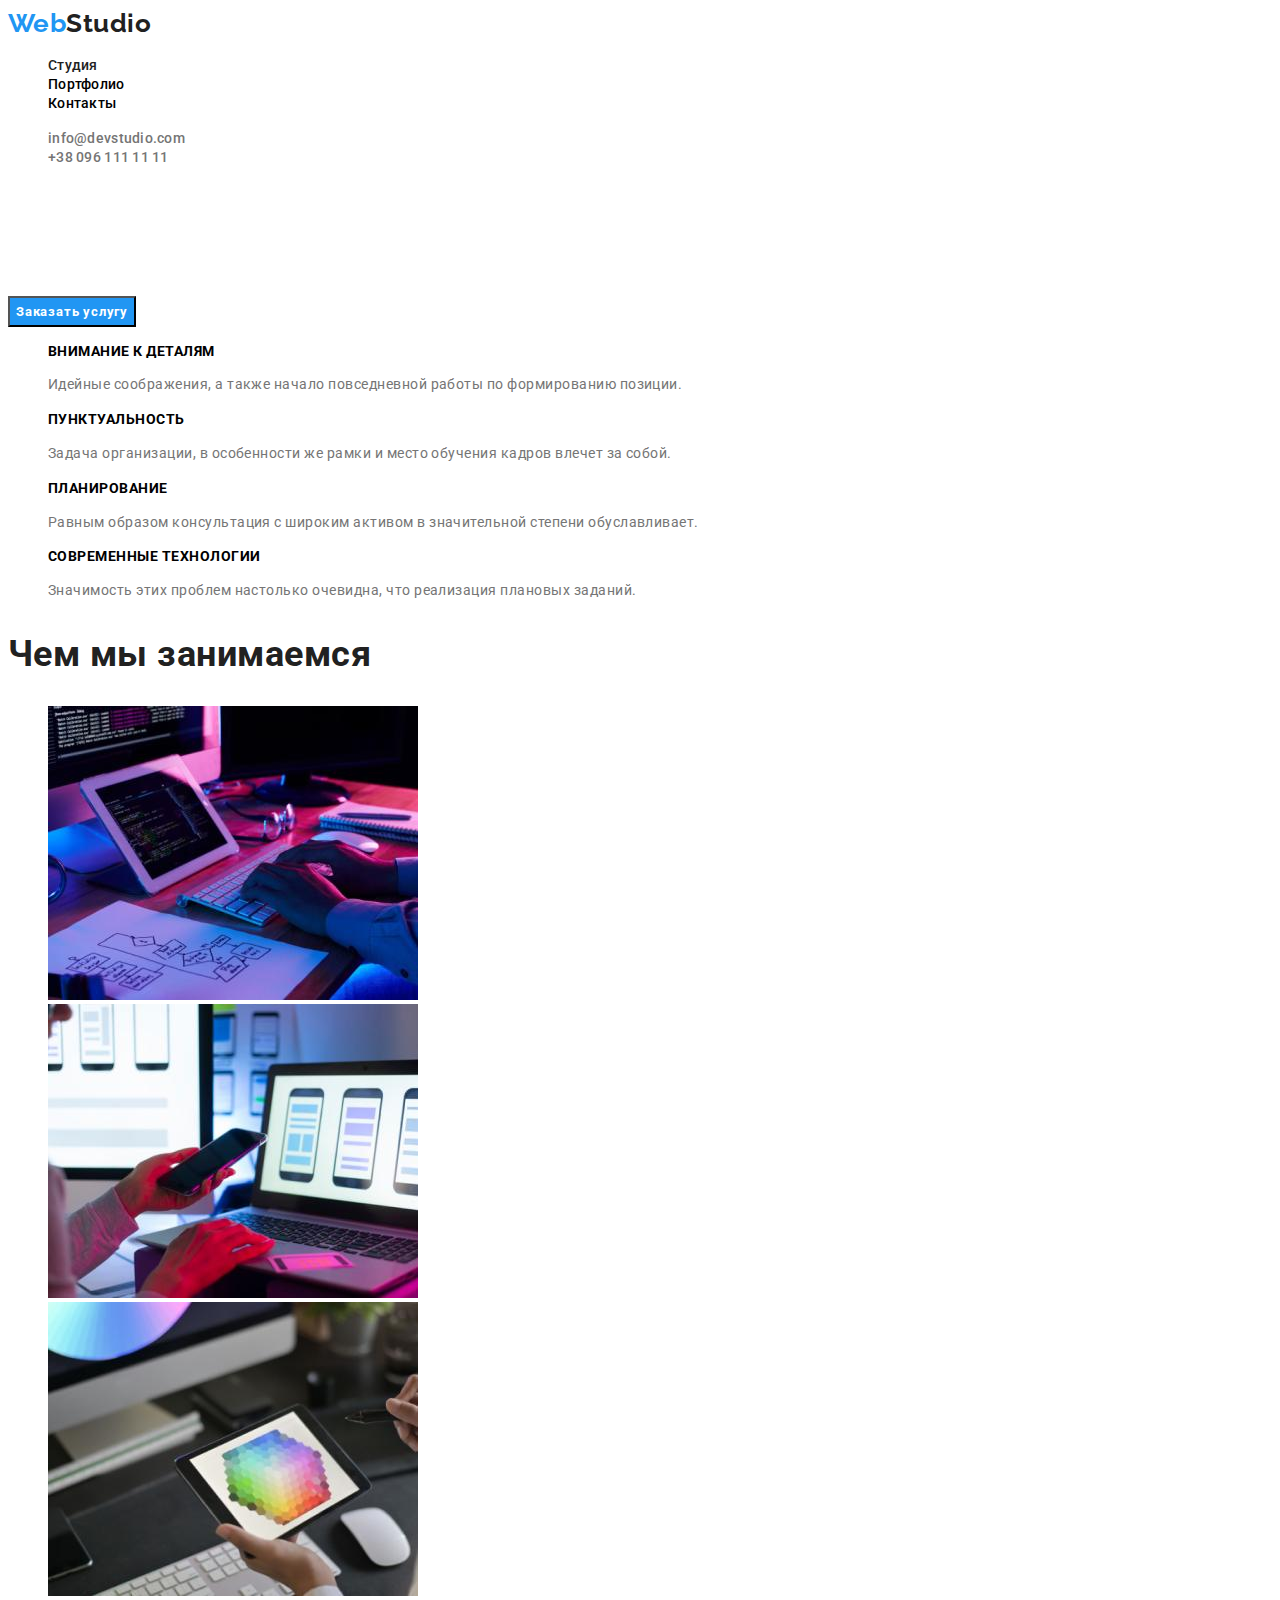
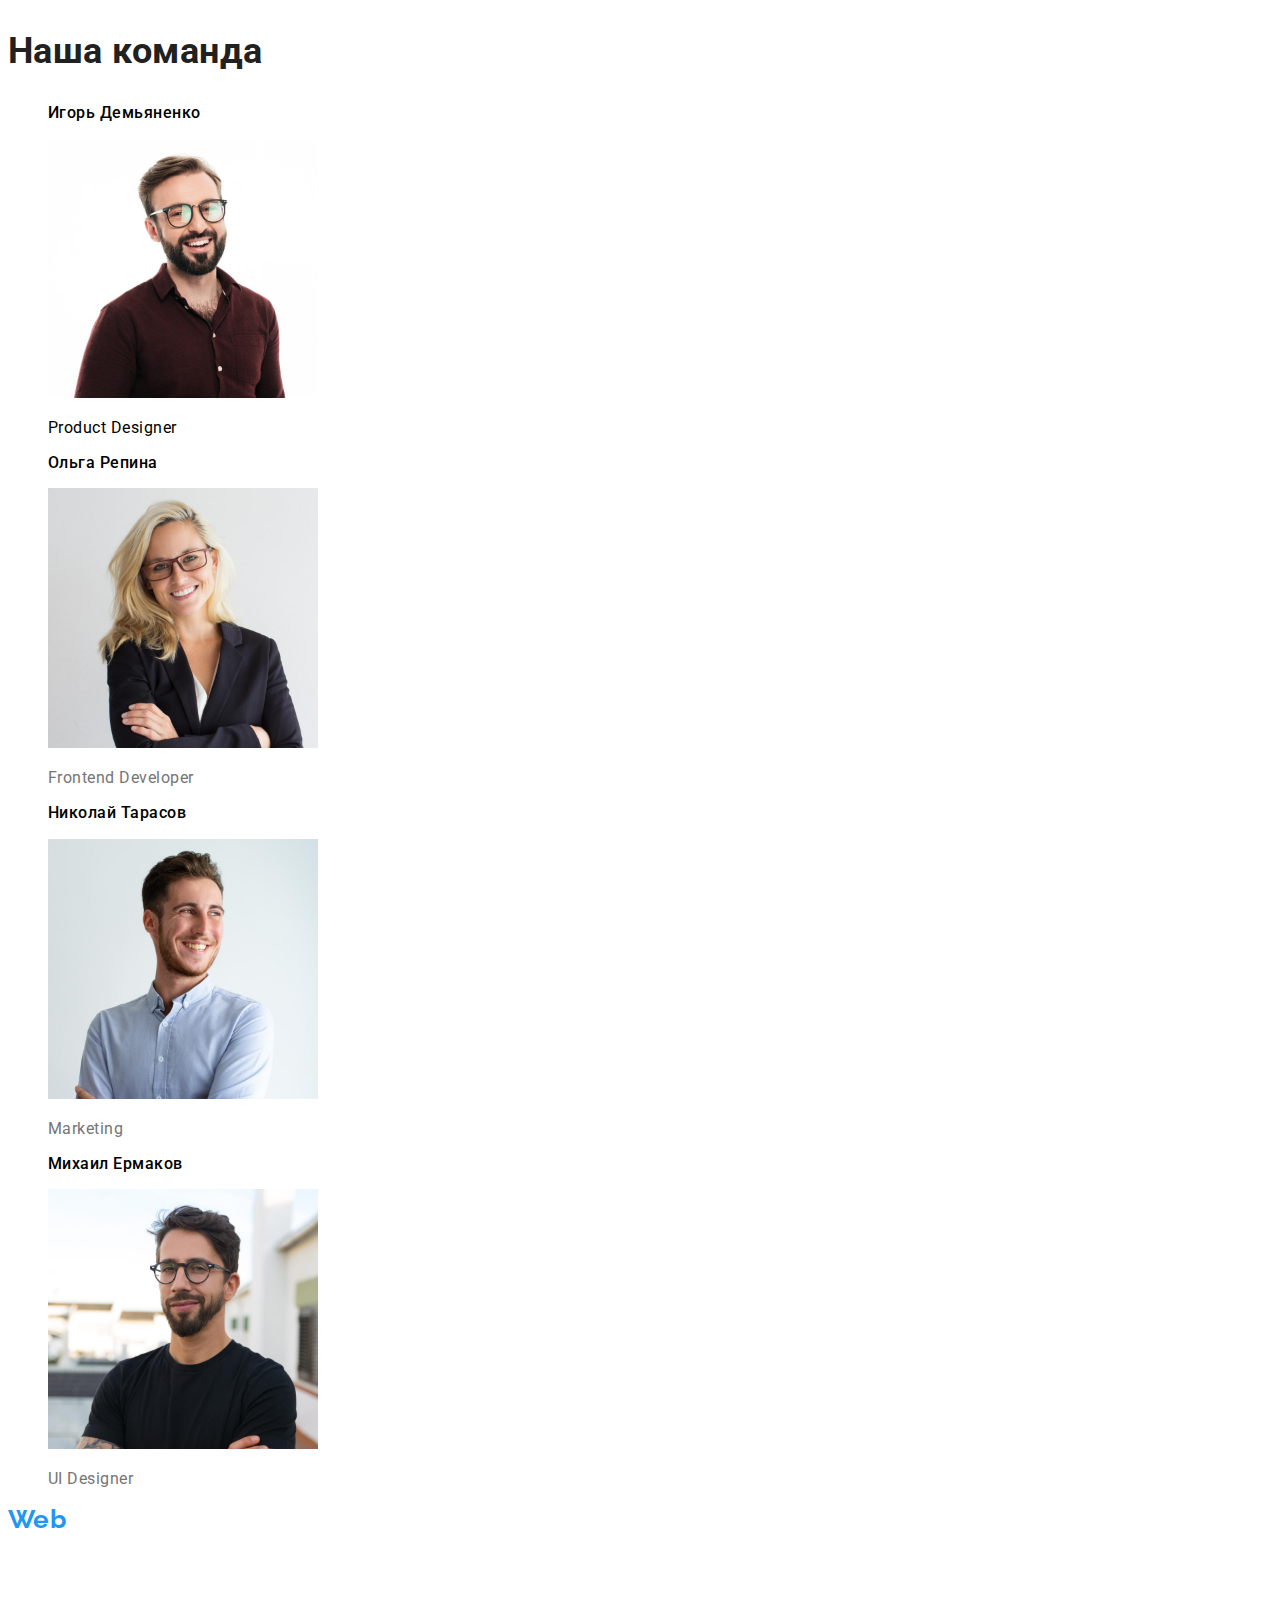
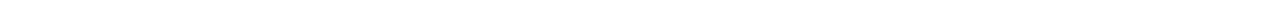
==== commit 042d90c3: "add css styles" ====
--- a/index.html
+++ b/index.html
@@ -4,7 +4,7 @@
     <meta charset="UTF-8">
     <meta http-equiv="X-UA-Compatible" content="IE=edge">
     <meta name="viewport" content="width=device-width, initial-scale=1.0">
-    <title>goit-markup-hw-02</title>
+    <title>Студия</title>
     <link rel="preconnect" href="https://fonts.googleapis.com">
     <link rel="preconnect" href="https://fonts.gstatic.com" crossorigin>
     <link href="https://fonts.googleapis.com/css2?family=Raleway:wght@700&family=Roboto:wght@400;500;700;900&display=swap"
@@ -37,24 +37,24 @@
             <button type="button" class="button primary">Заказать услугу</button>
         </section>
         
-        <section class="section">
-            <h2 class="section-title">Преимущества компании</h2>
-            <ul class="features list">
+        <section class="features">
+            <h2 class="features-post hidden">Преимущества компании</h2>
+            <ul class="features-list list">
                 <li>
-                    <h3 class="title">Внимание к деталям</h3>
-                    <p class="text">Идейные соображения, а также начало повседневной работы по формированию позиции.</p>
+                    <h3 class="features-list-title">Внимание к деталям</h3>
+                    <p class="features-list-text">Идейные соображения, а также начало повседневной работы по формированию позиции.</p>
                 </li>
                 <li>
-                    <h3 class="title">Пунктуальность</h3>
-                    <p class="text">Задача организации, в особенности же рамки и место обучения кадров влечет за собой.</p>
+                    <h3 class="features-list-title">Пунктуальность</h3>
+                    <p class="features-list-text">Задача организации, в особенности же рамки и место обучения кадров влечет за собой.</p>
                 </li>
                 <li>
-                    <h3 class="title">Планирование</h3>
-                    <p class="text">Равным образом консультация с широким активом в значительной степени обуславливает.</p>
+                    <h3 class="features-list-title">Планирование</h3>
+                    <p class="features-list-text">Равным образом консультация с широким активом в значительной степени обуславливает.</p>
                 </li>
                 <li>
-                    <h3 class="title">Современные технологии</h3>
-                    <p class="text">Значимость этих проблем настолько очевидна, что реализация плановых заданий.</p>
+                    <h3 class="features-list-title">Современные технологии</h3>
+                    <p class="features-list-text">Значимость этих проблем настолько очевидна, что реализация плановых заданий.</p>
                 </li>
             </ul>
         </section>
@@ -84,26 +84,26 @@
         <section>
             <h2 class="section-post">Наша команда</h2>
             
-            <ul class="team list">
+            <ul class="team-list list">
                 <li>
-                    <h3 class="team-title">Игорь Демьяненко</h3>
+                    <h3 class="team-list-title">Игорь Демьяненко</h3>
                     <img src="images/igor.jpg" alt="Игорь Демьяненко" width="270" height="260">
                     <p class="text" lang="en">Product Designer</p>
                 </li>
                 <li>
-                    <h3 class="team-title">Ольга Репина</h3>
+                    <h3 class="team-list-title">Ольга Репина</h3>
                     <img src="images/olga.jpg" alt="Ольга Репина" width="270" height="260">
-                    <p class="text" lang="en">Frontend Developer</p>
+                    <p class="team-list-text" lang="en">Frontend Developer</p>
                 </li>
                 <li>
-                    <h3 class="team-title">Николай Тарасов</h3>
+                    <h3 class="team-list-title">Николай Тарасов</h3>
                     <img src="images/nik.jpg" alt="Николай Тарасов" width="270" height="260">
-                    <p class="text" lang="en">Marketing</p>
+                    <p class="team-list-text" lang="en">Marketing</p>
                 </li>
                 <li>
-                    <h3 class="team-title">Михаил Ермаков</h3>
+                    <h3 class="team-list-title">Михаил Ермаков</h3>
                     <img src="images/mike.jpg" alt="Михаил Ермаков" width="270" height="260">
-                    <p class="text" lang="en">UI Designer</p>
+                    <p class="team-list-text" lang="en">UI Designer</p>
                 </li>
             </ul>
         
@@ -119,8 +119,8 @@
         </address>
 
         <address>
-            <a href="mailto:nfo@devstudio.com" class="footer-link">info@devstudio.com</a>
-            <a href="tel:+380961111111" class="footer-link">+38 096 111 11 11</a>
+            <a href="mailto:nfo@devstudio.com" class="footer-link-mail">info@devstudio.com</a>
+            <a href="tel:+380961111111" class="footer-link-tel">+38 096 111 11 11</a>
         </address>
     </footer>
 </body>
--- a/styles/styles.css
+++ b/styles/styles.css
@@ -3,45 +3,43 @@
   --accent-color: #2196f3;
   --secondary-text-color: #757575;
   --white-text-color: #ffffff;
-  --background-color: #ffffff;
 }
 
 body {
-  font-family: "Roboto", sans-serif;
+  font-family: Roboto, sans-serif;
+  letter-spacing: 0.03em;
 }
 
 .list {
   list-style: none;
 }
 
-/* лого */
+/*---------- лого -------------*/
 
 .logo {
-  font-family: "Raleway", sans-serif;
-  font-style: normal;
-  font-weight: bold;
+  font-family: Raleway, sans-serif;
+  font-weight: 700;
   font-size: 26px;
-  line-height: 31px;
-  letter-spacing: 0.03em;
+  line-height: 1.2;
+  text-decoration: none;
 }
 
 .web {
-  color: var(--accent-color);
+  color: #2196f3;
 }
 
 .studio-black {
-  color: var(--primary-text-color);
-}
-
-/* site nav */
+  color: #212121;
+}
+
+/*---------- site nav -------------*/
 .site-nav .link {
-  font-family: Roboto;
-  font-style: normal;
-  font-weight: 500;
-  font-size: 14px;
-  line-height: 16px;
+  font-weight: 500;
+  font-size: 14px;
+  line-height: 1.2;
   letter-spacing: 0.02em;
-  color: #212121;
+  color: inherit;
+  text-decoration: none;
 }
 
 .site-nav .link:hover,
@@ -53,162 +51,161 @@
   color: var(--primary-text-color);
 }
 
-/* site contacts */
+/*---------- site contacts -------------*/
 .site-contacts .link-header {
-  font-family: Roboto;
-  font-style: normal;
-  font-weight: 500;
-  font-size: 14px;
-  line-height: 16px;
+  font-weight: 500;
+  font-size: 14px;
+  line-height: 1.2;
   letter-spacing: 0.02em;
-  color: #757575;
-}
-
-.site-contacts .link-header:hover {
-  color: #2196f3;
-}
-
-/* Hero */
+  color: var(--secondary-text-color);
+  text-decoration: none;
+}
+
+.site-contacts .link-header:hover,
+.site-contacts .link-header:focus {
+  color: var(--accent-color);
+}
+
+/*---------- Hero -------------*/
 
 .hero-title {
-  font-family: Roboto;
-  font-style: normal;
   font-weight: 900;
   font-size: 44px;
-  line-height: 60px;
-  text-align: center;
+  line-height: 1.6;
   letter-spacing: 0.06em;
   text-transform: uppercase;
-  color: var(--white-text-color);
-}
-
-/* button */
+  color: #ffffff;
+}
+
+/*---------- button -------------*/
 .button {
-  font-family: Roboto;
+  font-family: inherit;
+  font-weight: 700;
+  line-height: 1.88;
+  letter-spacing: 0.06em;
+  text-decoration: none;
+  cursor: pointer;
+}
+
+.button.primary {
+  color: #ffffff;
+  background-color: var(--accent-color);
+}
+
+.button.secondary {
+  background-color: #f5f4fa;
+  color: #212121;
+}
+
+/*---------- features -------------*/
+
+.section-post {
+  font-weight: 700;
+  font-size: 36px;
+  line-height: 1.2;
+  color: var(--primary-text-color);
+}
+
+.hidden {
+  position: absolute;
+  white-space: nowrap;
+  width: 1px;
+  height: 1px;
+  overflow: hidden;
+  border: 0;
+  padding: 0;
+  clip: rect(0 0 0 0);
+  clip-path: inset(50%);
+  margin: -1px;
+}
+
+.features-list-title {
+  font-weight: 700;
+  font-size: 14px;
+  line-height: 1.2;
+  text-transform: uppercase;
+}
+
+.features-list-text {
+  font-size: 14px;
+  line-height: 1.7;
+  color: var(--secondary-text-color);
+}
+
+/*---------- cards works -------------*/
+
+/* team */
+.team-list-title {
+  font-size: 16px;
+  font-weight: 500;
+  line-height: 1.2;
+}
+
+.team-list-text {
+  font-size: 16px;
+  line-height: 1.2;
+  color: var(--secondary-text-color);
+}
+
+/*---------- footer -------------*/
+
+.studio-white {
+  color: #ffffff;
+}
+
+.city {
+  font-size: 14px;
+  line-height: 1.7;
   font-style: normal;
-  font-weight: bold;
-  font-size: 16px;
-  line-height: 30px;
-  display: flex;
-  align-items: center;
-  text-align: center;
-  letter-spacing: 0.06em;
-}
-
-.button.primary {
+  color: #ffffff;
+}
+
+.footer-link-mail,
+.footer-link-tel {
+  font-size: 14px;
+  line-height: 1.7;
+  font-style: normal;
+  color: rgba(255, 255, 255, 0.6);
+}
+
+.footer-link-mail:hover,
+.footer-link-mail:focus {
+  color: var(--accent-color);
+}
+
+.footer-link-tel:hover,
+.footer-link-tel:focus {
+  color: var(--accent-color);
+}
+
+/*---------- filter -------------*/
+
+.filter-button:hover,
+.filter-button:focus {
   color: var(--white-text-color);
   background-color: var(--accent-color);
-}
-
-.button.secondary {
+  box-shadow: 0px 3px 1px rgba(0, 0, 0, 0.1), 0px 1px 2px rgba(0, 0, 0, 0.08),
+    0px 2px 2px rgba(0, 0, 0, 0.12);
+}
+
+.filter-button {
+  font-family: Roboto;
+  font-weight: 500;
+  font-size: 16px;
+  line-height: 1.63;
   background-color: #f5f4fa;
-  color: var(--primary-text-color);
-}
-
-/* features */
-.features .title {
-  font-family: Roboto;
-  font-style: normal;
-  font-weight: bold;
-  font-size: 14px;
-  line-height: 16px;
-  letter-spacing: 0.03em;
-  text-transform: uppercase;
-}
-
-.features .text {
-  font-family: Roboto;
-  font-style: normal;
-  font-weight: normal;
-  font-size: 14px;
-  line-height: 24px;
-  letter-spacing: 0.03em;
-  color: var(--secondary-text-color);
-}
-
-/* cards works */
-
-/* team */
-.team-title {
-  font-family: Roboto;
-  font-style: normal;
-  font-weight: 500;
-  font-size: 16px;
-  line-height: 19px;
-  text-align: center;
-  letter-spacing: 0.03em;
-}
-
-.team-title .text {
-  font-family: Roboto;
-  font-style: normal;
-  font-weight: normal;
-  font-size: 16px;
-  line-height: 19px;
-  text-align: center;
-  letter-spacing: 0.03em;
-  color: var(--secondary-text-color);
-}
-
-/* footer */
-
-.studio-white {
-  color: var(--white-text-color);
-}
-
-.city {
-  font-family: Roboto;
-  font-style: normal;
-  font-weight: normal;
-  font-size: 14px;
-  line-height: 24px;
-  letter-spacing: 0.03em;
-  color: var(--white-text-color);
-}
-
-.footer-link {
-  font-family: Roboto;
-  font-style: normal;
-  font-weight: normal;
-  font-size: 14px;
-  line-height: 24px;
-  letter-spacing: 0.03em;
-  color: rgba(255, 255, 255, 0.6);
-}
-
-/* filter */
-.button.secondary:hover,
-.button.secondary:focus {
-  color: var(--white-text-color);
-  background-color: #2196f3;
-}
-
-.button.secondary {
-  font-family: Roboto;
-  font-style: normal;
-  font-weight: 500;
-  font-size: 16px;
-  line-height: 26px;
-  text-align: center;
-  letter-spacing: 0.03em;
-}
-
-/* works */
-.work-item {
-  font-family: Roboto;
-  font-style: normal;
-  font-weight: bold;
+}
+
+/*---------- works section -------------*/
+.works-list-title {
+  font-weight: 700;
   font-size: 18px;
-  line-height: 36px;
+  line-height: 2;
   letter-spacing: 0.06em;
 }
 
-.work-item .text {
-  font-family: Roboto;
-  font-style: normal;
-  font-weight: normal;
-  font-size: 16px;
-  line-height: 30px;
-  letter-spacing: 0.03em;
-  color: var(--secondary-text-color);
-}
+.works-list-text {
+  line-height: 1.88;
+  font-size: 16px;
+  color: var(--secondary-text-color);
+}
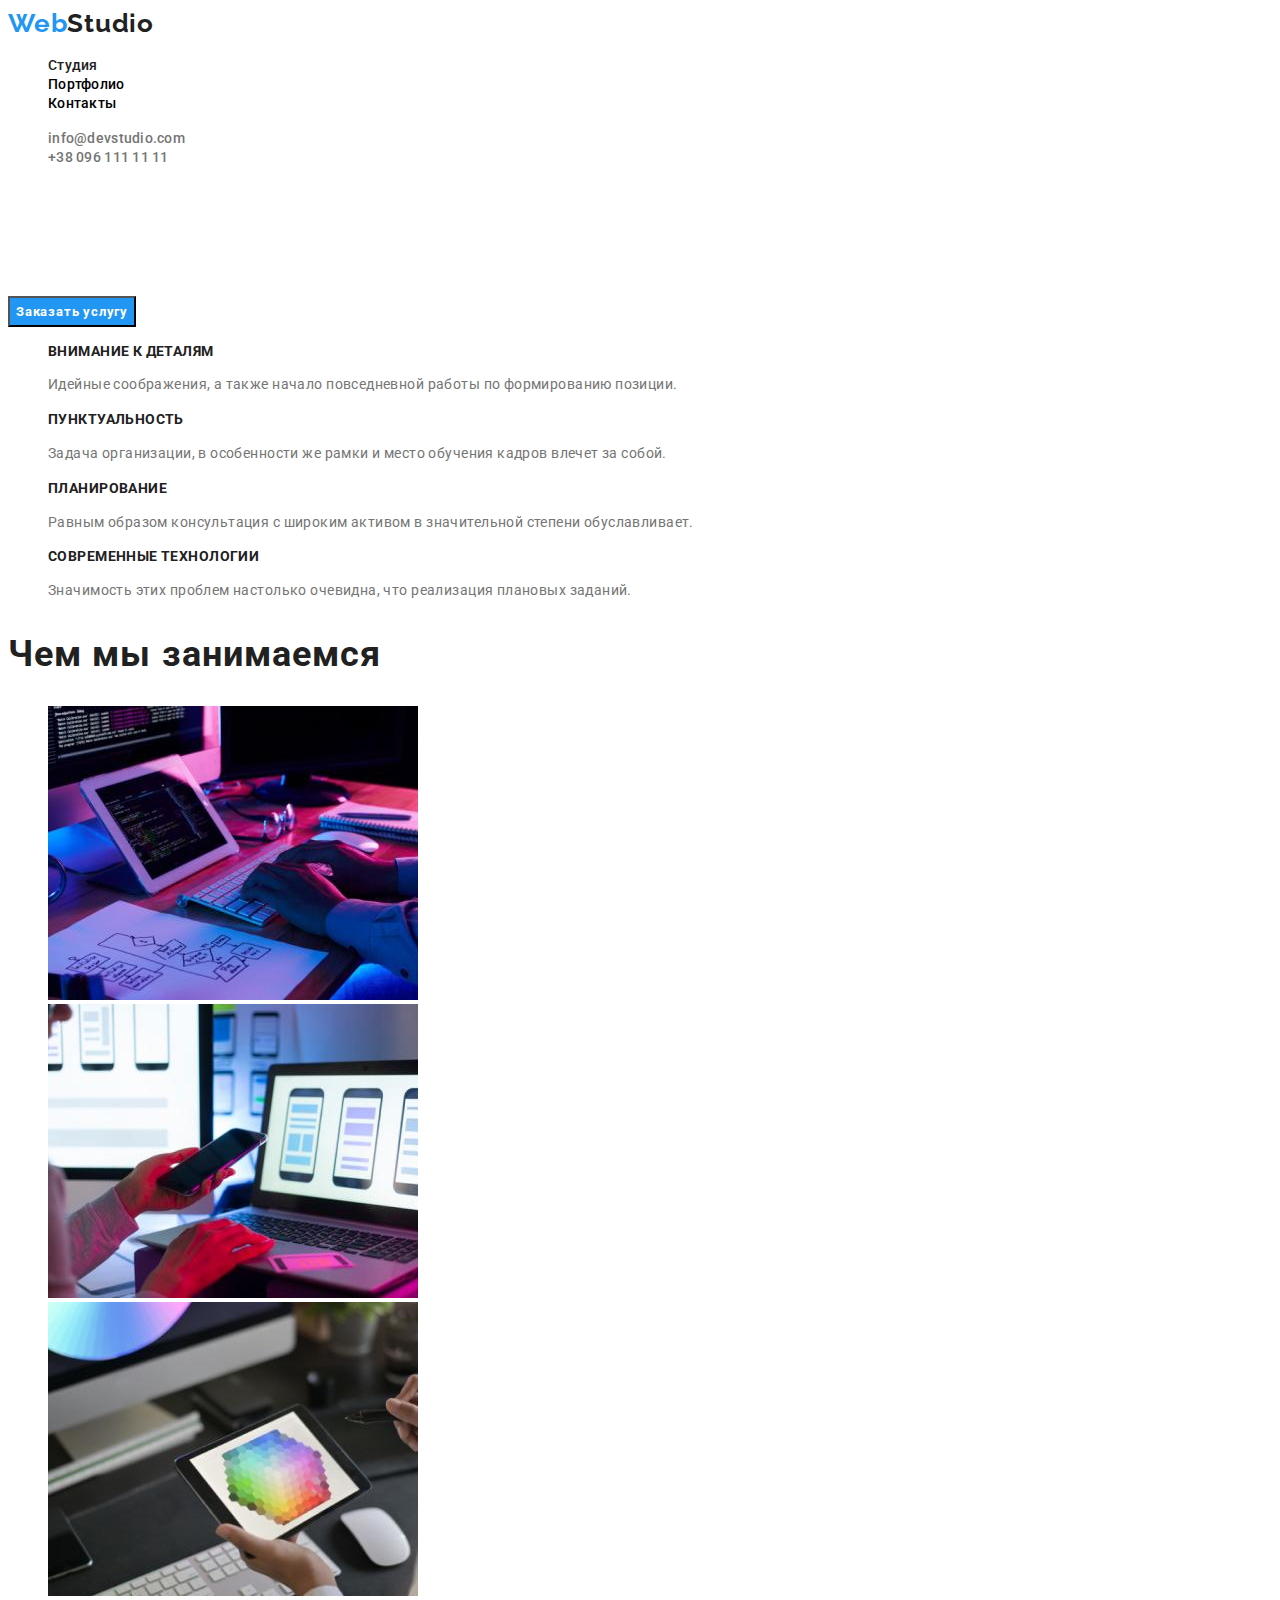
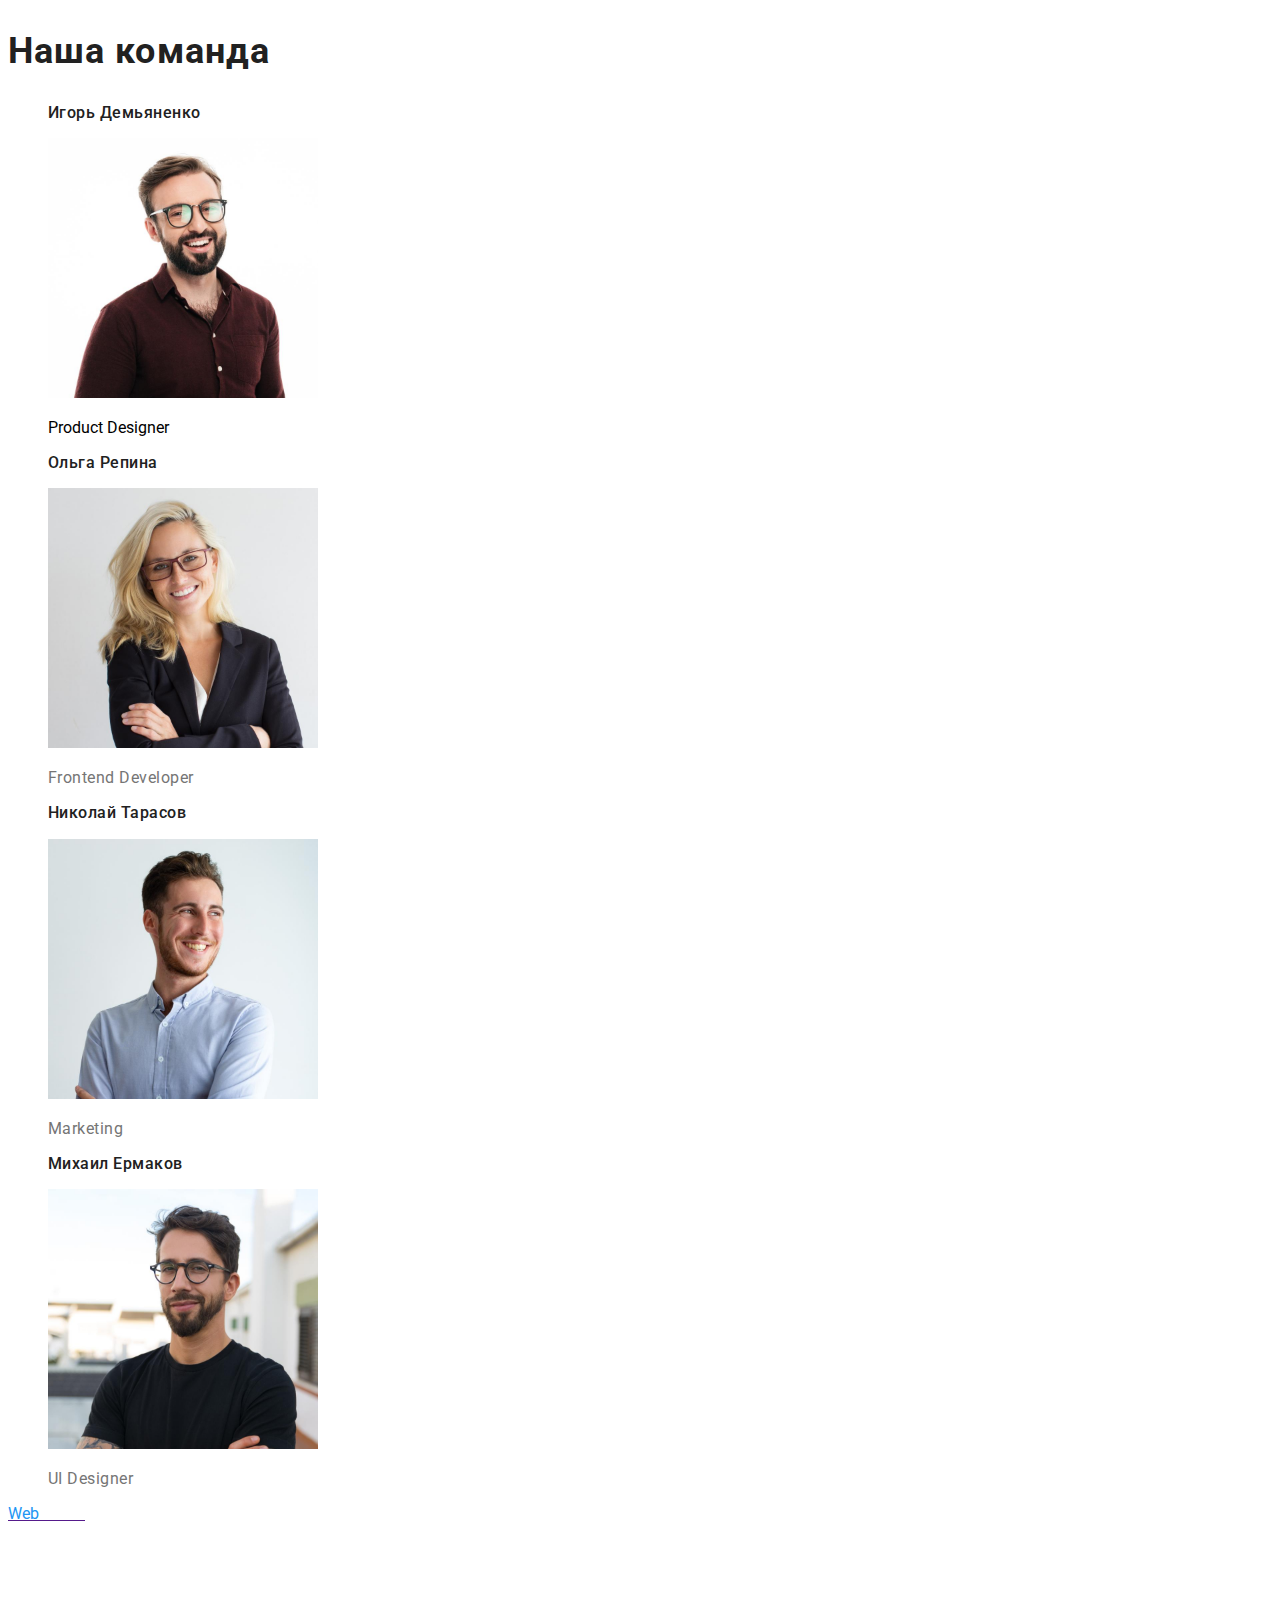
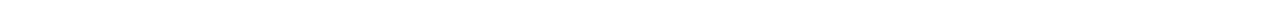
==== commit 3ca50f72: "add css styles" ====
--- a/index.html
+++ b/index.html
@@ -16,7 +16,7 @@
 <body>
     <header>
         <nav>
-            <a href="./index.html" class="logo header"><span class="web">Web</span><span class="studio-black">Studio</span></a>
+            <a href="./index.html" class="logo-header"><span class="web">Web</span><span class="studio-black">Studio</span></a>
             
             <ul class="site-nav list">
                 <li><a href="./index.html" class="link current">Студия</a></li>
@@ -34,7 +34,7 @@
     <main>
         <section class="hero">
             <h1 class="hero-title">Эффективные решения для вашего бизнеса</h1>
-            <button type="button" class="button primary">Заказать услугу</button>
+            <button type="button" class="button-hero">Заказать услугу</button>
         </section>
         
         <section class="features">
--- a/styles/styles.css
+++ b/styles/styles.css
@@ -3,11 +3,12 @@
   --accent-color: #2196f3;
   --secondary-text-color: #757575;
   --white-text-color: #ffffff;
+  --background-white-color: #e5e5e5;
+  --background-grey-color: #f5f4fa;
 }
 
 body {
   font-family: Roboto, sans-serif;
-  letter-spacing: 0.03em;
 }
 
 .list {
@@ -16,12 +17,13 @@
 
 /*---------- лого -------------*/
 
-.logo {
+.logo-header {
   font-family: Raleway, sans-serif;
   font-weight: 700;
   font-size: 26px;
   line-height: 1.2;
   text-decoration: none;
+  letter-spacing: 0.03em;
 }
 
 .web {
@@ -40,6 +42,7 @@
   letter-spacing: 0.02em;
   color: inherit;
   text-decoration: none;
+  background-color: #ffffff;
 }
 
 .site-nav .link:hover,
@@ -77,24 +80,15 @@
   color: #ffffff;
 }
 
-/*---------- button -------------*/
-.button {
+.button-hero {
   font-family: inherit;
   font-weight: 700;
   line-height: 1.88;
   letter-spacing: 0.06em;
   text-decoration: none;
   cursor: pointer;
-}
-
-.button.primary {
-  color: #ffffff;
-  background-color: var(--accent-color);
-}
-
-.button.secondary {
-  background-color: #f5f4fa;
-  color: #212121;
+  color: #ffffff;
+  background-color: #2196f3;
 }
 
 /*---------- features -------------*/
@@ -103,6 +97,7 @@
   font-weight: 700;
   font-size: 36px;
   line-height: 1.2;
+  letter-spacing: 0.03em;
   color: var(--primary-text-color);
 }
 
@@ -123,12 +118,15 @@
   font-weight: 700;
   font-size: 14px;
   line-height: 1.2;
+  letter-spacing: 0.03em;
   text-transform: uppercase;
+  color: var(--primary-text-color);
 }
 
 .features-list-text {
   font-size: 14px;
   line-height: 1.7;
+  letter-spacing: 0.03em;
   color: var(--secondary-text-color);
 }
 
@@ -139,11 +137,14 @@
   font-size: 16px;
   font-weight: 500;
   line-height: 1.2;
+  letter-spacing: 0.03em;
+  color: var(--primary-text-color);
 }
 
 .team-list-text {
   font-size: 16px;
   line-height: 1.2;
+  letter-spacing: 0.03em;
   color: var(--secondary-text-color);
 }
 
@@ -157,6 +158,7 @@
   font-size: 14px;
   line-height: 1.7;
   font-style: normal;
+  letter-spacing: 0.03em;
   color: #ffffff;
 }
 
@@ -164,6 +166,7 @@
 .footer-link-tel {
   font-size: 14px;
   line-height: 1.7;
+  letter-spacing: 0.03em;
   font-style: normal;
   color: rgba(255, 255, 255, 0.6);
 }
@@ -193,7 +196,10 @@
   font-weight: 500;
   font-size: 16px;
   line-height: 1.63;
+  letter-spacing: 0.03em;
+  color: var(--primary-text-color);
   background-color: #f5f4fa;
+  cursor: pointer;
 }
 
 /*---------- works section -------------*/
@@ -202,10 +208,12 @@
   font-size: 18px;
   line-height: 2;
   letter-spacing: 0.06em;
+  color: var(--primary-text-color);
 }
 
 .works-list-text {
   line-height: 1.88;
   font-size: 16px;
-  color: var(--secondary-text-color);
-}
+  letter-spacing: 0.03em;
+  color: var(--secondary-text-color);
+}
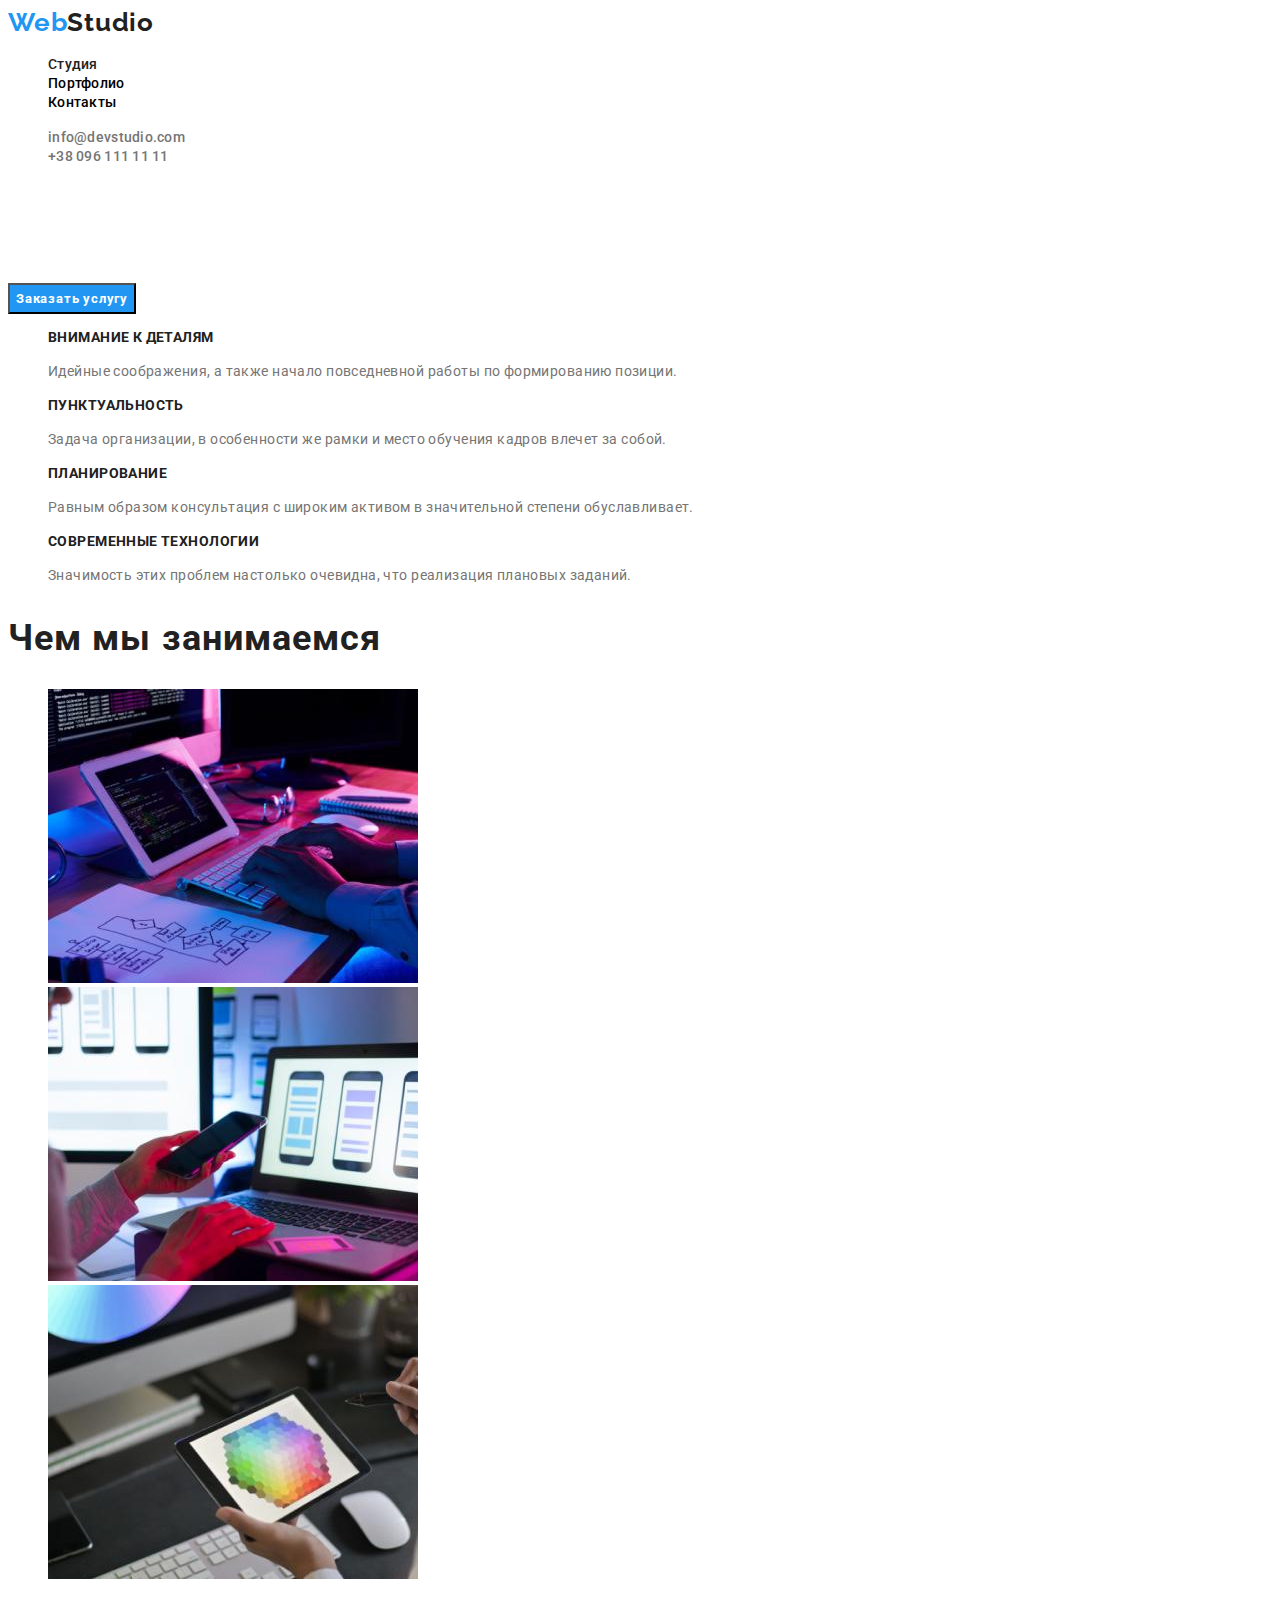
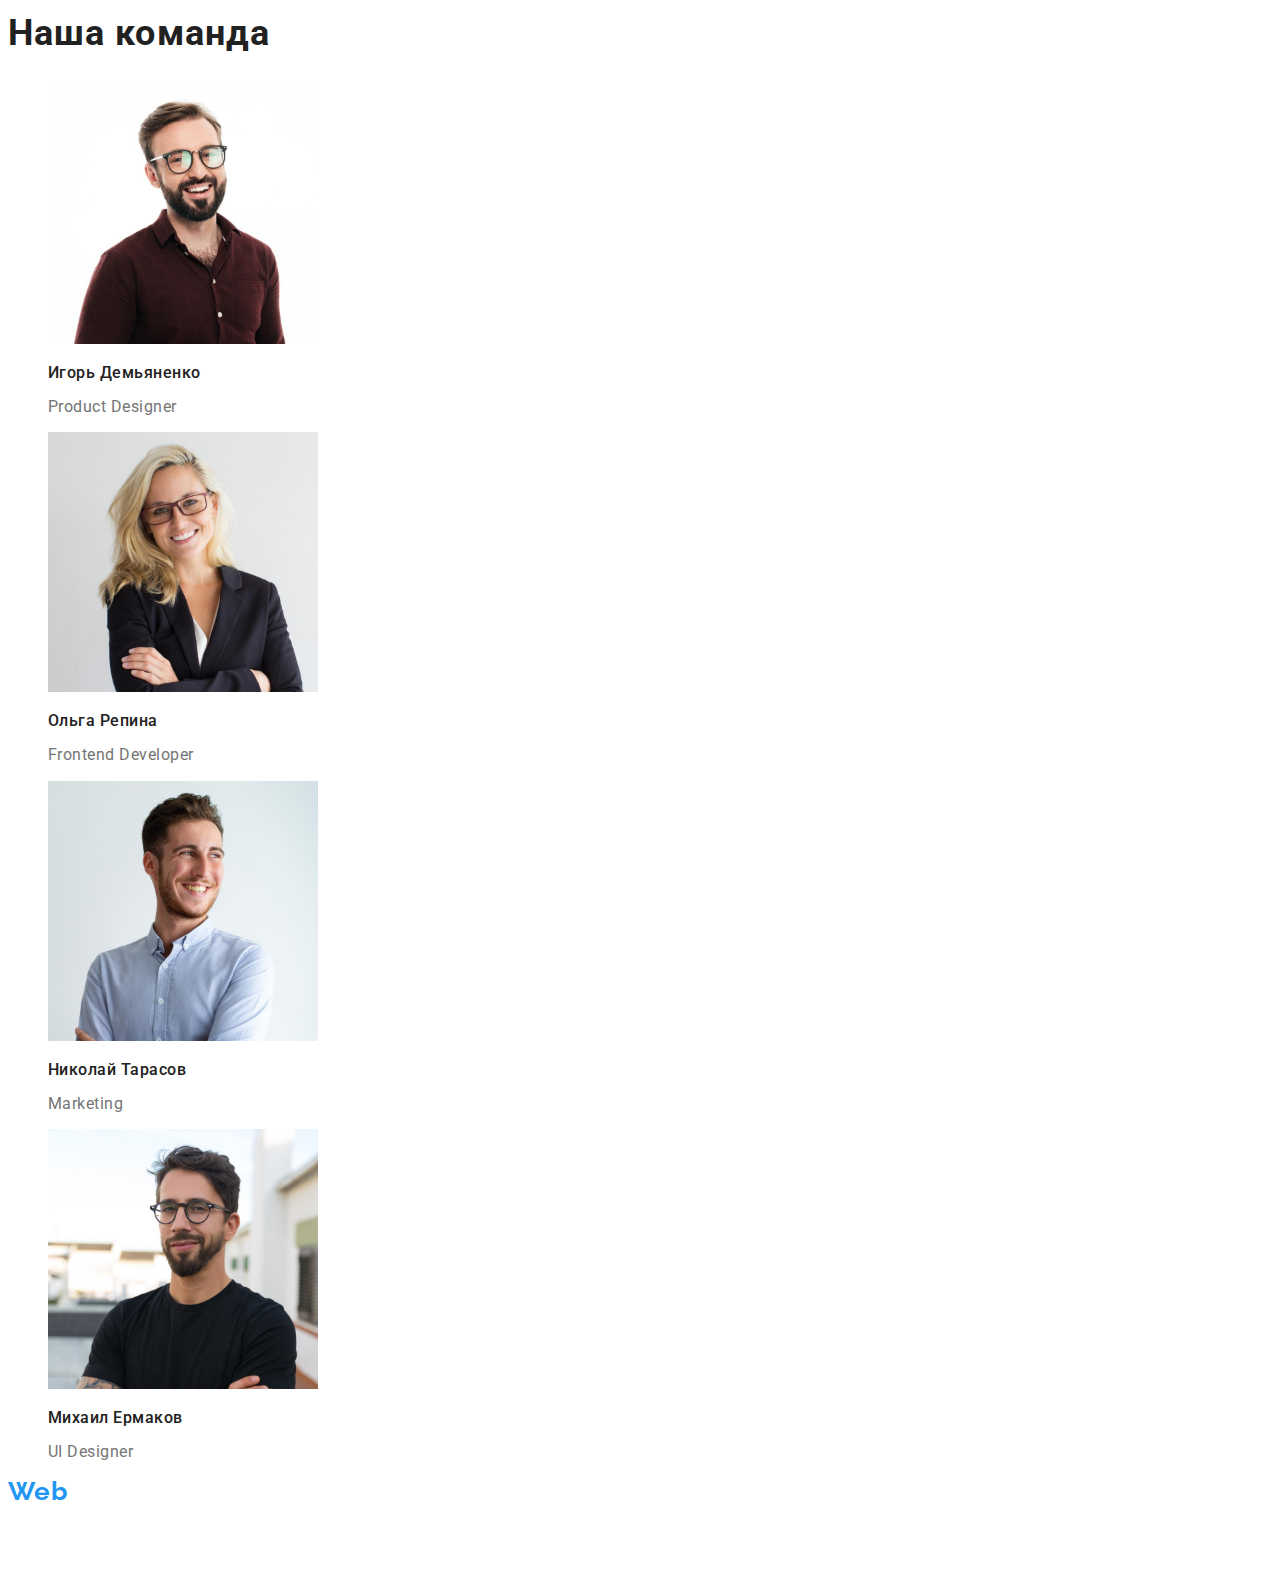
==== commit f982dfe8: "правки по дз2" ====
--- a/index.html
+++ b/index.html
@@ -86,23 +86,23 @@
             
             <ul class="team-list list">
                 <li>
+                    <img src="images/igor.jpg" alt="Игорь Демьяненко" width="270" height="260">
                     <h3 class="team-list-title">Игорь Демьяненко</h3>
-                    <img src="images/igor.jpg" alt="Игорь Демьяненко" width="270" height="260">
-                    <p class="text" lang="en">Product Designer</p>
+                    <p class="team-list-text" lang="en">Product Designer</p>
                 </li>
                 <li>
+                    <img src="images/olga.jpg" alt="Ольга Репина" width="270" height="260">
                     <h3 class="team-list-title">Ольга Репина</h3>
-                    <img src="images/olga.jpg" alt="Ольга Репина" width="270" height="260">
                     <p class="team-list-text" lang="en">Frontend Developer</p>
                 </li>
                 <li>
+                    <img src="images/nik.jpg" alt="Николай Тарасов" width="270" height="260">
                     <h3 class="team-list-title">Николай Тарасов</h3>
-                    <img src="images/nik.jpg" alt="Николай Тарасов" width="270" height="260">
                     <p class="team-list-text" lang="en">Marketing</p>
                 </li>
                 <li>
+                    <img src="images/mike.jpg" alt="Михаил Ермаков" width="270" height="260">
                     <h3 class="team-list-title">Михаил Ермаков</h3>
-                    <img src="images/mike.jpg" alt="Михаил Ермаков" width="270" height="260">
                     <p class="team-list-text" lang="en">UI Designer</p>
                 </li>
             </ul>
@@ -112,7 +112,7 @@
     </main>
 
     <footer>
-        <a href="" class="logo footer"><span class="web">Web</span><span class="studio-white">Studio</span></a>
+        <a href="" class="logo-footer"><span class="web">Web</span><span class="studio-white">Studio</span></a>
         
         <address>
             <p class="city">г. Киев, пр-т Леси Украинки, 26</p>
--- a/styles/styles.css
+++ b/styles/styles.css
@@ -17,11 +17,12 @@
 
 /*---------- лого -------------*/
 
-.logo-header {
+.logo-header,
+.logo-footer {
   font-family: Raleway, sans-serif;
   font-weight: 700;
   font-size: 26px;
-  line-height: 1.2;
+  line-height: 1.14;
   text-decoration: none;
   letter-spacing: 0.03em;
 }
@@ -38,7 +39,7 @@
 .site-nav .link {
   font-weight: 500;
   font-size: 14px;
-  line-height: 1.2;
+  line-height: 1.14;
   letter-spacing: 0.02em;
   color: inherit;
   text-decoration: none;
@@ -58,7 +59,7 @@
 .site-contacts .link-header {
   font-weight: 500;
   font-size: 14px;
-  line-height: 1.2;
+  line-height: 1.14;
   letter-spacing: 0.02em;
   color: var(--secondary-text-color);
   text-decoration: none;
@@ -74,7 +75,7 @@
 .hero-title {
   font-weight: 900;
   font-size: 44px;
-  line-height: 1.6;
+  line-height: 1.36;
   letter-spacing: 0.06em;
   text-transform: uppercase;
   color: #ffffff;
@@ -96,7 +97,7 @@
 .section-post {
   font-weight: 700;
   font-size: 36px;
-  line-height: 1.2;
+  line-height: 1.14;
   letter-spacing: 0.03em;
   color: var(--primary-text-color);
 }
@@ -117,7 +118,7 @@
 .features-list-title {
   font-weight: 700;
   font-size: 14px;
-  line-height: 1.2;
+  line-height: 1.14;
   letter-spacing: 0.03em;
   text-transform: uppercase;
   color: var(--primary-text-color);
@@ -125,7 +126,7 @@
 
 .features-list-text {
   font-size: 14px;
-  line-height: 1.7;
+  line-height: 1.71;
   letter-spacing: 0.03em;
   color: var(--secondary-text-color);
 }
@@ -136,14 +137,14 @@
 .team-list-title {
   font-size: 16px;
   font-weight: 500;
-  line-height: 1.2;
+  line-height: 1.14;
   letter-spacing: 0.03em;
   color: var(--primary-text-color);
 }
 
 .team-list-text {
   font-size: 16px;
-  line-height: 1.2;
+  line-height: 1.14;
   letter-spacing: 0.03em;
   color: var(--secondary-text-color);
 }
@@ -156,7 +157,7 @@
 
 .city {
   font-size: 14px;
-  line-height: 1.7;
+  line-height: 1.71;
   font-style: normal;
   letter-spacing: 0.03em;
   color: #ffffff;
@@ -165,9 +166,10 @@
 .footer-link-mail,
 .footer-link-tel {
   font-size: 14px;
-  line-height: 1.7;
+  line-height: 1.71;
   letter-spacing: 0.03em;
   font-style: normal;
+  text-decoration: none;
   color: rgba(255, 255, 255, 0.6);
 }
 
